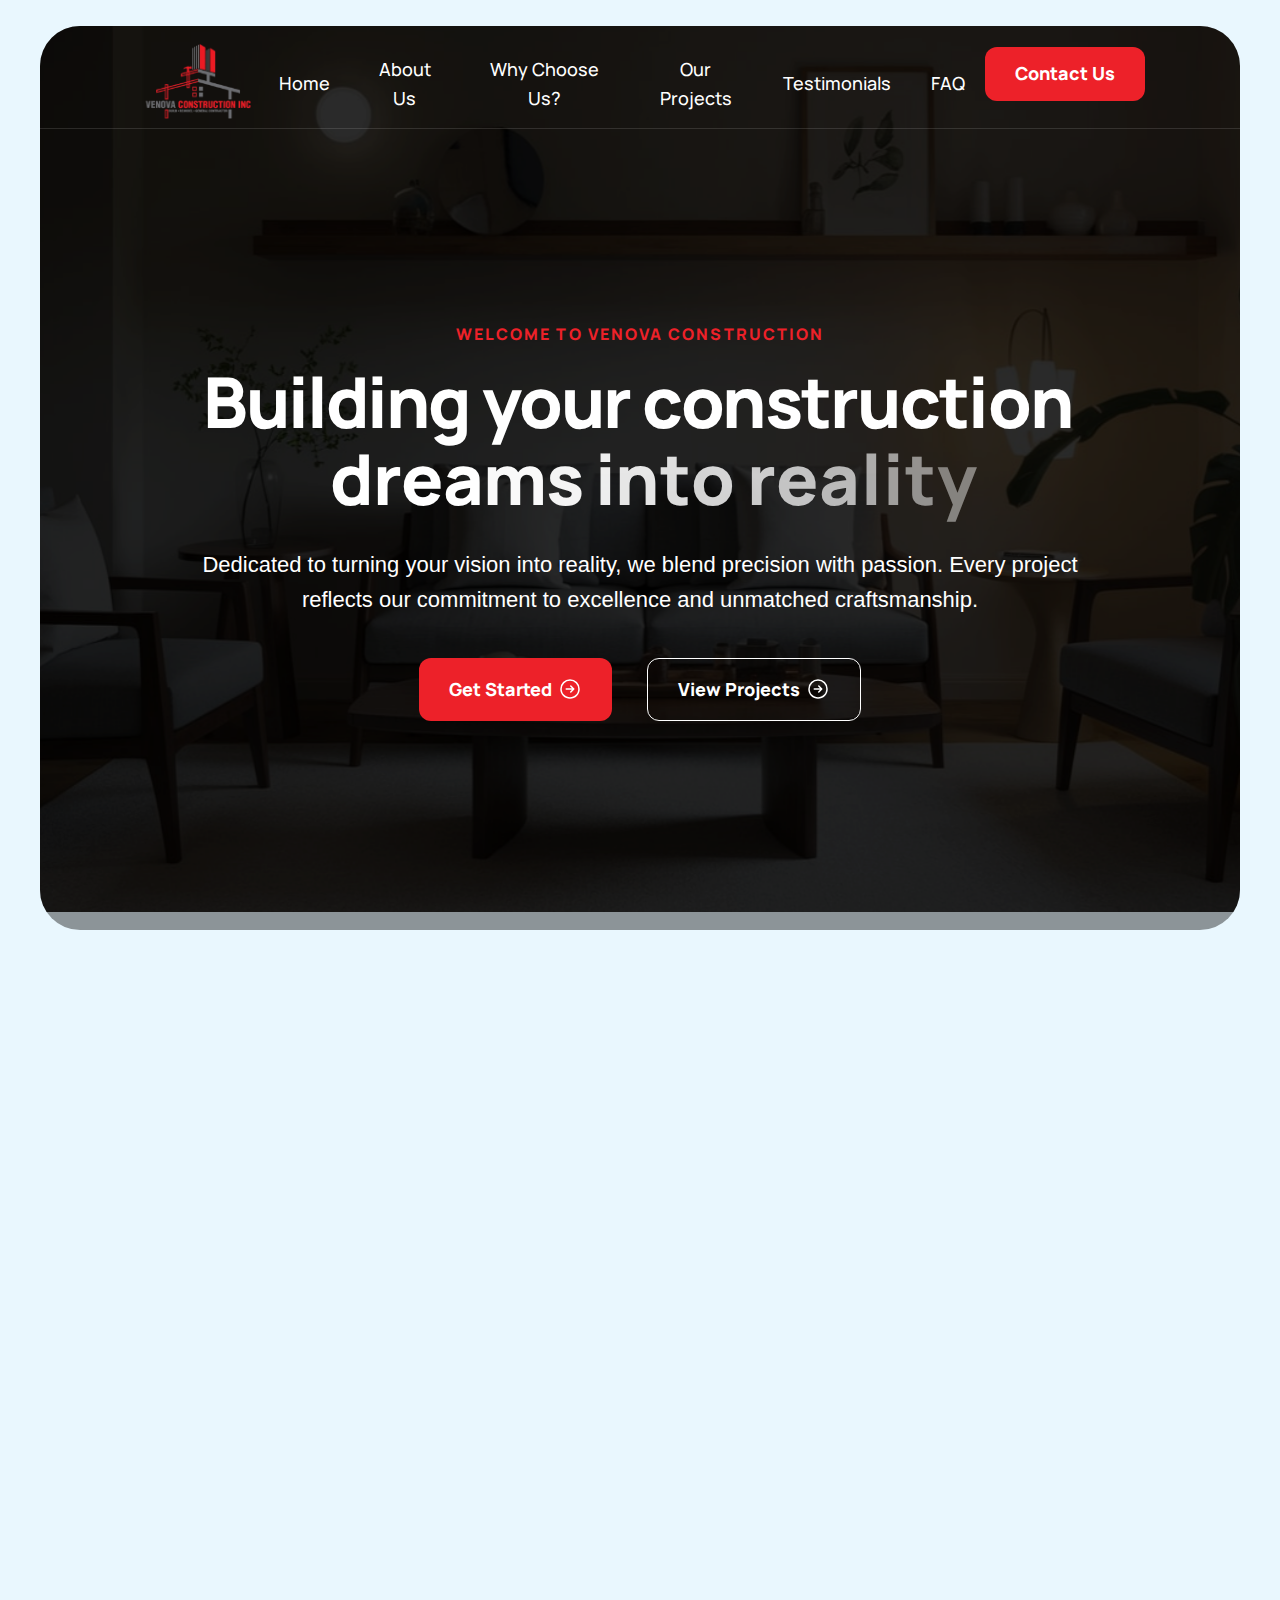
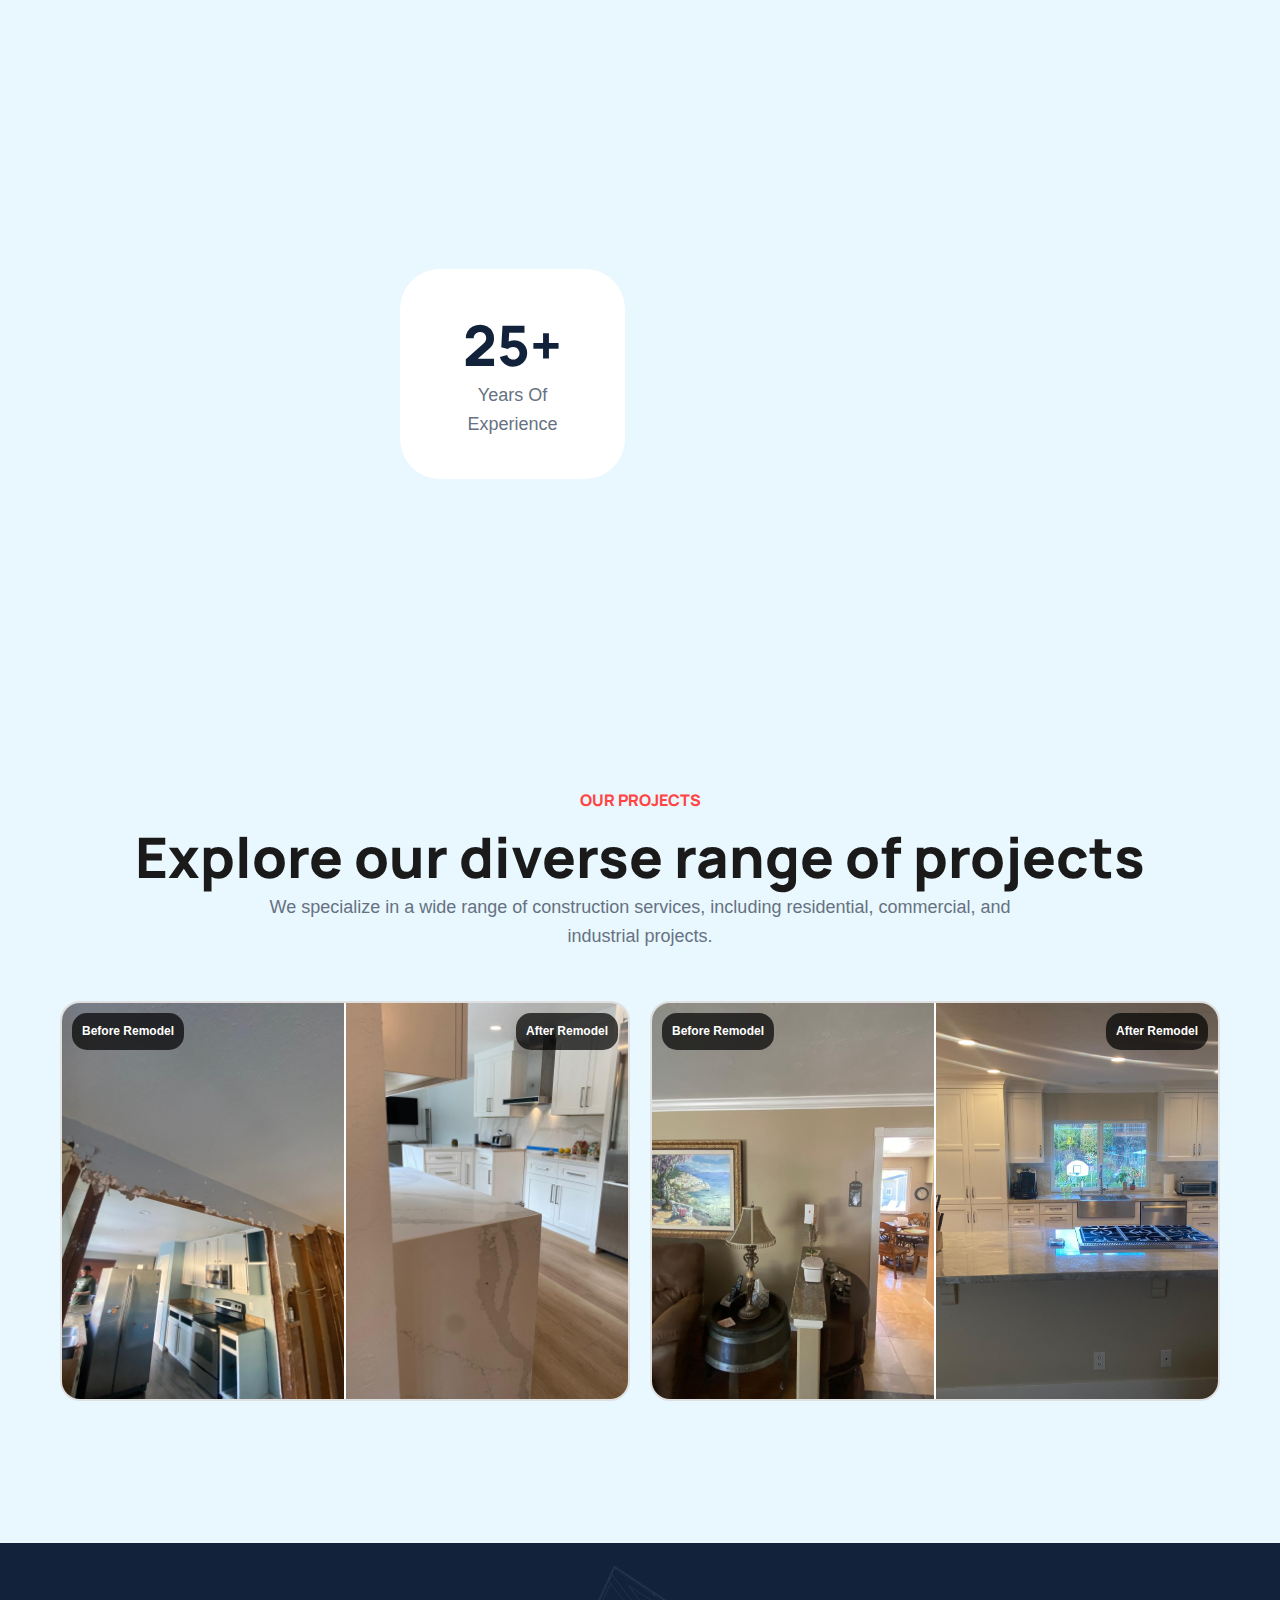
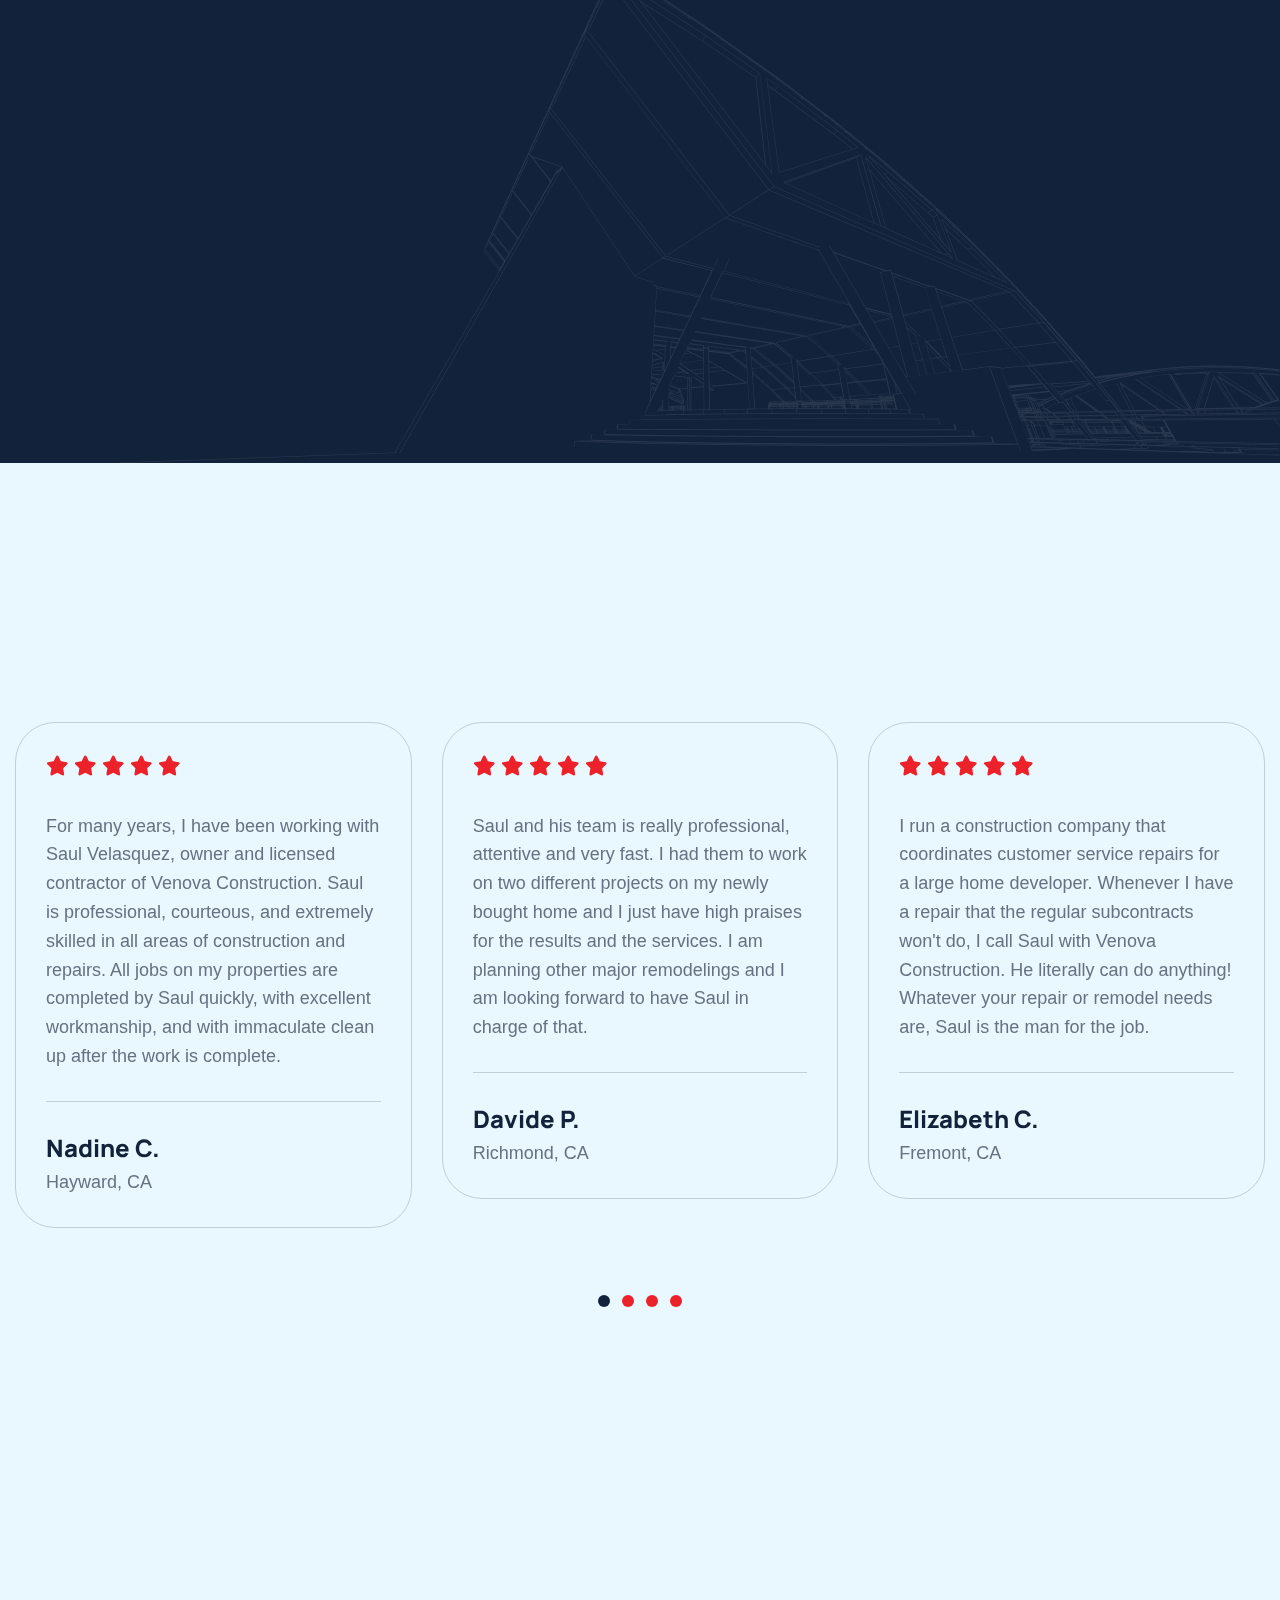
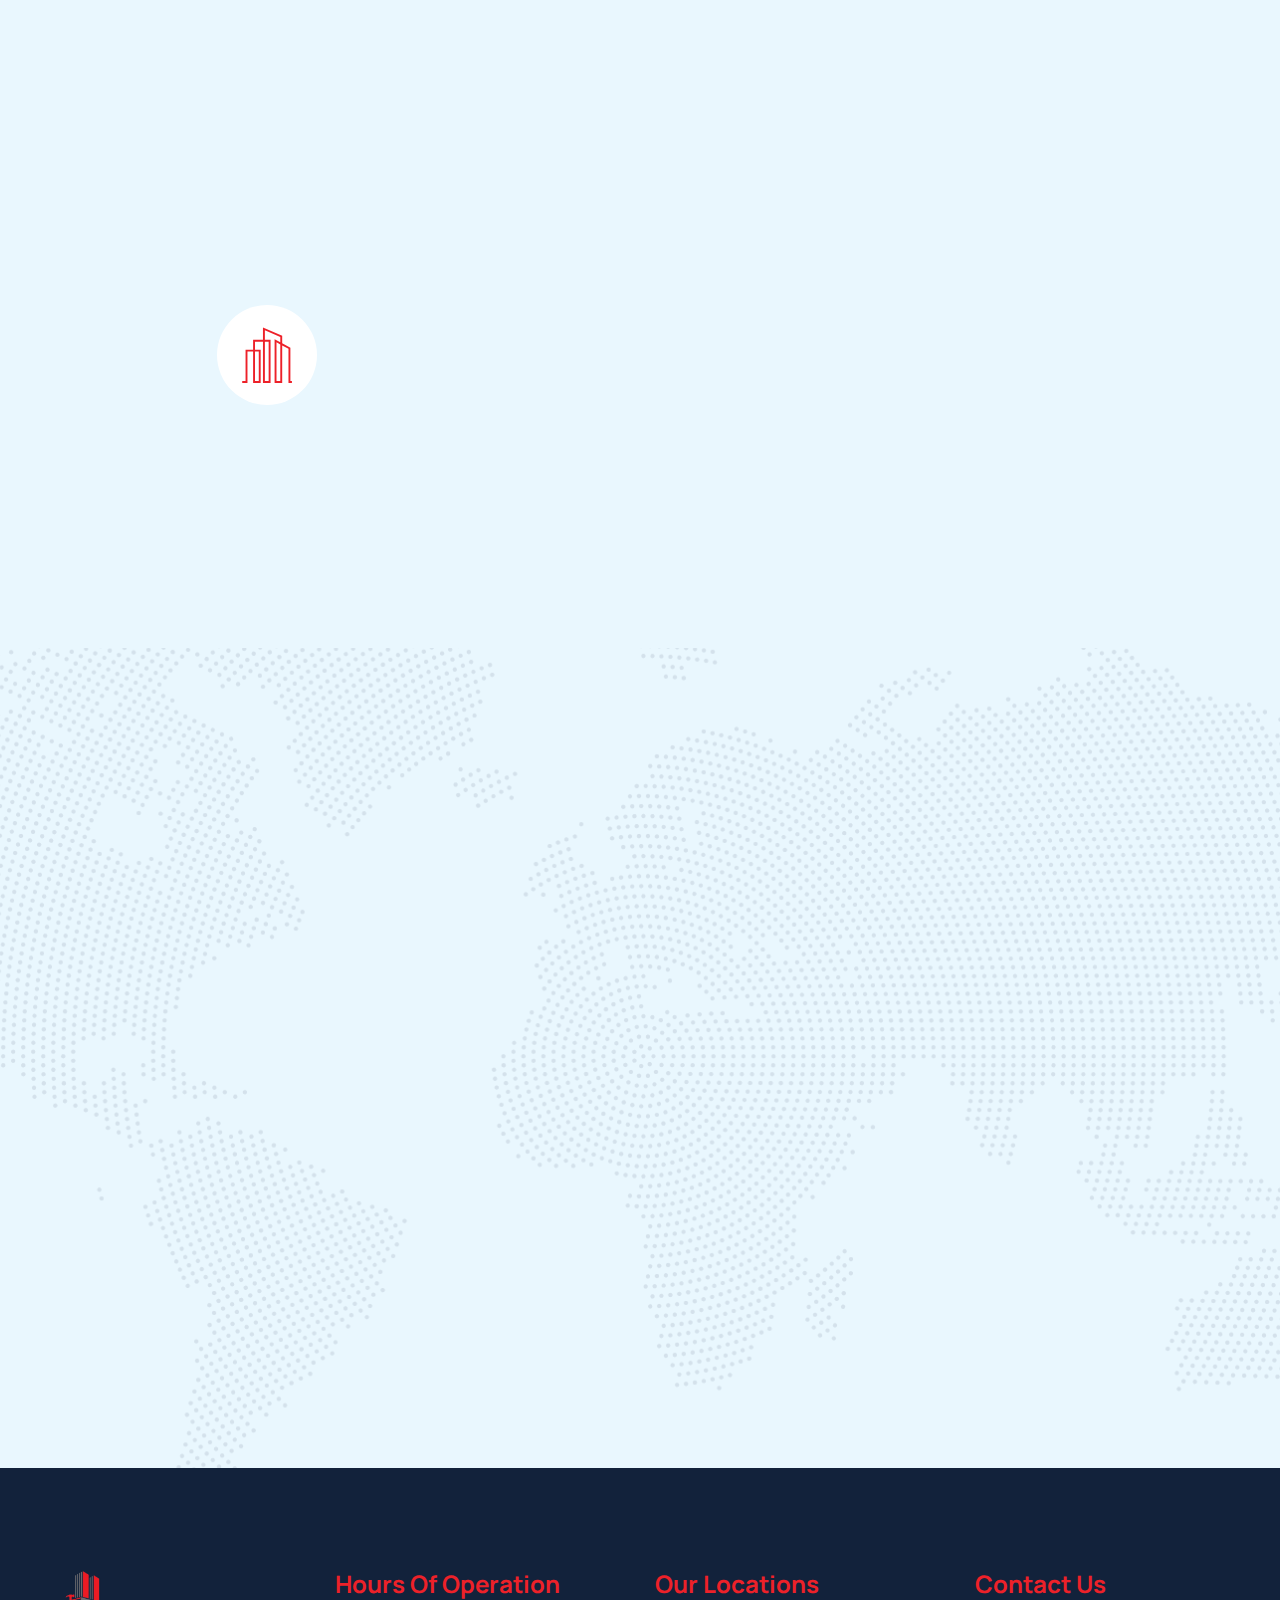
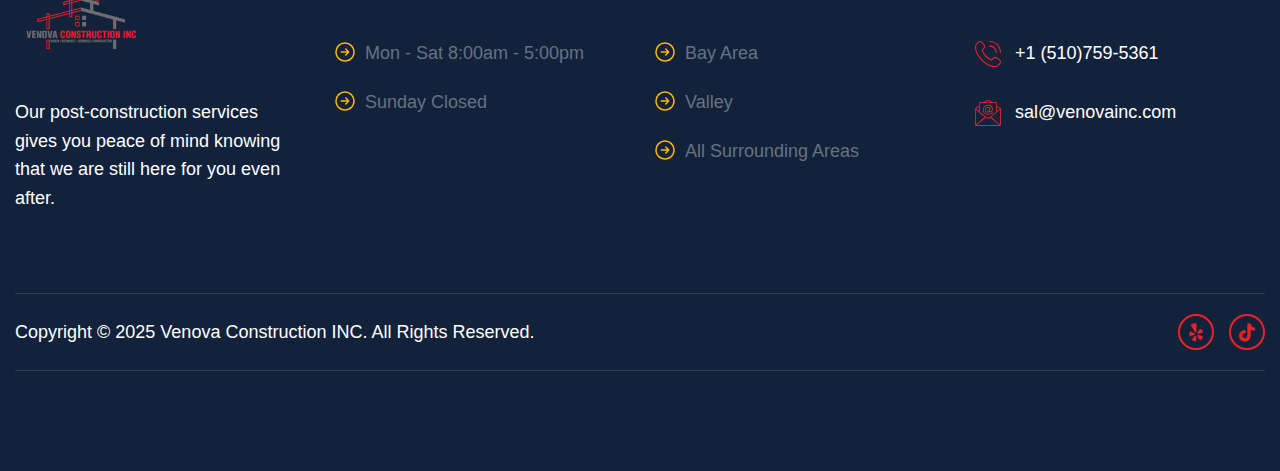
==== index.html @ b18ebef1 "first commit" ====
<!DOCTYPE html>
<html lang="zxx">

<head>
    <!-- Meta -->
    <meta charset="utf-8">
    <meta http-equiv="X-UA-Compatible" content="IE=edge">
    <meta name="viewport" content="width=device-width, initial-scale=1.0">
    <meta name="description"
        content="Dedicated to turning your vision into reality, we blend precision with passion. Every project reflects our commitment to excellence and unmatched craftsmanship.    ">
    <meta name="keywords" content="construction, remodeling">
    <title>Venova Construction</title>
    <link rel="preconnect" href="https://fonts.googleapis.com/">
    <link rel="preconnect" href="https://fonts.gstatic.com/" crossorigin>
    <link
        href="https://fonts.googleapis.com/css2?family=DM+Sans:ital,opsz,wght@0,9..40,100..1000;1,9..40,100..1000&amp;family=Manrope:wght@200..800&amp;display=swap"
        rel="stylesheet">
    <link href="css/bootstrap.min.css" rel="stylesheet" media="screen">
    <link href="css/slicknav.min.css" rel="stylesheet">
    <link rel="stylesheet" href="css/swiper-bundle.min.css">
    <link href="css/all.css" rel="stylesheet" media="screen">
    <link href="css/animate.css" rel="stylesheet">
    <link rel="stylesheet" href="css/magnific-popup.css">
    <link rel="stylesheet" href="css/mousecursor.css">
    <link href="css/custom.css" rel="stylesheet" media="screen">
</head>

<body>



    <header class="main-header">
        <div class="header-sticky">
            <nav class="navbar navbar-expand-lg">
                <div class="container-fluid">
                    <a class="navbar-brand" href="#">
                        <img src="Green Modern Marketing Logo (4) (1).png"
                            alt="Logo">
                    </a>

                    <div class="collapse navbar-collapse main-menu">
                        <div class="nav-menu-wrapper">
                            <ul class="navbar-nav mr-auto" id="menu">
                                <li class="nav-item "><a class="nav-link" href="#">Home</a>
                                </li>
                                <li class="nav-item"><a class="nav-link" href="#about">About Us</a></li>
                                <li class="nav-item"><a class="nav-link" href="#why">Why Choose Us?</a></li>
                                <li class="nav-item"><a class="nav-link" href="#project">Our Projects</a>
                                </li>
                                <li class="nav-item"><a class="nav-link" href="#testimonial">Testimonials</a></li>
                                <li class="nav-item"><a class="nav-link" href="#faq">FAQ</a></li>

                            </ul>
                        </div>
                        <div class="header-btn d-inline-flex">
                            <a href="#contact" class="btn-default">Contact Us</a>
                        </div>
                    </div>
                    <div class="navbar-toggle"></div>
                </div>
            </nav>
            <div class="responsive-menu"></div>
        </div>
    </header>

    <div class="hero bg-section parallaxie">
        <div class="container">
            <div class="row align-items-center">
                <div class="col-lg-12">
                    <div class="hero-content">
                        <div class="section-title">
                            <h3 class="wow fadeInUp">welcome to Venova Construction</h3>
                            <h1 class="text-anime-style-3" data-cursor="-opaque">Building your construction dreams into reality 


                            </h1>
                            <p class="wow fadeInUp" data-wow-delay="0.25s">Dedicated to turning your vision into
                                reality, we blend precision with passion. Every project reflects our commitment to
                                excellence and unmatched craftsmanship.</p>
                        </div>

                        <div class="hero-content-body wow fadeInUp" data-wow-delay="0.5s">
                            <a href="#about" class="btn-default">get started</a>
                            <a href="our-projects.html" class="btn-default btn-highlighted">view Projects</a>
                        </div>
                    </div>
                </div>
            </div>
        </div>
    </div>

    <div id="about" class="about-us">
        <div class="container">
            <div class="row align-items-center">
                <div class="col-lg-5">
                    <div class="about-image">
                        <div class="about-img">
                            <figure class="reveal">
                                <img src="images/about-us-img.png" alt="">
                            </figure>
                        </div>
                    </div>
                </div>

                <div class="col-lg-7">
                    <div class="about-content">
                        <div class="section-title">
                            <h3 class="wow fadeInUp">about us</h3>
                            <h2 class="text-anime-style-3" data-cursor="-opaque">Building foundations meant to endure
                                generations</h2>
                            <p class="wow fadeInUp" data-wow-delay="0.25s">With a focus on durability and timeless
                                design, we build structures that stand strong for generations. Our work is crafted to
                                endure, leaving a lasting legacy.</p>
                        </div>

                        <div class="about-content-body wow fadeInUp" data-wow-delay="0.5s">
                            <ul>
                                <li>Licensed</li>
                                <li>Bonded</li>
                                <li>Workers Comp</li>
                            </ul>
                        </div>

                        <div class="about-content-footer wow fadeInUp" data-wow-delay="0.75s">
                            <div class="about-footer-btn">
                                <a href="tel:5107595361" class="btn-default">get free quote</a>
                            </div>
                            <div class="about-contact-support">
                                <div class="icon-box">
                                    <img src="images/icon-phone.svg" alt="">
                                </div>
                                <div class="about-support-content">
                                    <h3>+1 (510)759-5361</h3>
                                </div>
                            </div>
                        </div>
                    </div>
                </div>
            </div>
        </div>
    </div>

    


    <div id="why" class="our-company-history">
        <div class="container">
            <div class="row align-items-center">
                <div class="col-lg-6">
                    <div class="company-history-image">
                        <div class="company-history-img">
                            <figure class="image-anime reveal">
                                <img src="https://ideogram.ai/assets/image/lossless/response/JTEEHqVyRFGy8LQXck-Bfg"
                                    alt="">
                            </figure>
                        </div>

                        <div class="company-experience">
                            <div class="company-experience-content">
                                <h3><span class="counter">25</span>+</h3>
                                <p>years of experience</p>
                            </div>
                        </div>
                    </div>
                </div>

                <div class="col-lg-6">
                    <div class="company-history-content">
                        <div class="section-title">
                            <h3 class="wow fadeInUp">Why choose us?</h3>
                            <h2 class="text-anime-style-3" data-cursor="-opaque">Building Foundations for a Lifetime
                            </h2>
                        </div>

                        <div class="company-history-body">
                            <p class="wow fadeInUp" data-wow-delay="0.25s">At Venova Construction INC, we bring your
                                vision to life with precision, quality, and care. Our team combines years of experience
                                with innovative construction techniques to deliver projects that exceed expectations.
                            </p>

                            <p class="wow fadeInUp" data-wow-delay="0.5s">From start to finish, trust us to bring
                                expertise, reliability, and a commitment to building lasting value. Trust us to build
                                not just structures, but lasting relationships based on commitment and excellence.</p>
                        </div>
                    </div>
                </div>
            </div>
        </div>
    </div>



    <style>
        body {
            background-color: #E9F7FE;
            margin: 0;
            padding: 0;
        }

        .ba-container {
            max-width: 1200px;
            margin: 0 auto;
            padding: 20px;
            background-color: #E9F7FE;
            margin-bottom: 150px;
        }

        .ba-section-title {
            text-align: center;
            margin-bottom: 50px;
            background-color: #E9F7FE;
        }

        .ba-section-title h3 {
            color: #ff4444;
            text-transform: uppercase;
            font-size: 16px;
            margin-bottom: 10px;
        }

        .ba-section-title h1 {
            color: #1a1a1a;
            font-size: 56px;
            margin: 0;
            font-weight: 900;
        }

        .ba-row {
            display: flex;
            flex-wrap: wrap;
            gap: 30px;
            justify-content: center;
        }

        .ba-wrapper {
            position: relative;
            width: 350px;
            height: 400px;
            overflow: hidden;
            border-radius: 20px;
            border: 2px solid #e0e0e0;
            background-color: #E9F7FE;
        }

        .ba-slider {
            position: absolute;
            width: 100%;
            height: 100%;
            cursor: col-resize;
        }

        .ba-before-image,
        .ba-after-image {
            position: absolute;
            height: 100%;
            width: 100%;
            object-fit: cover;
            border-radius: 18px;
            transition: opacity 0.3s ease; /* Add transition for smooth fade effect */
        }

        .ba-before-image {
            left: 0;
            z-index: 1;
        }

        .ba-handle {
            position: absolute;
            width: 40px;
            height: 40px;
            top: 50%;
            left: 50%;
            transform: translate(-50%, -50%);
            border-radius: 50%;
            z-index: 3;
            cursor: col-resize;
            border: 2px solid #e0e0e0;
            background-color: #E9F7FE;
        }

        .ba-handle::before {
            content: '';
            position: absolute;
            width: 2px;
            height: 100vh;
            background: white;
            left: 50%;
            transform: translateX(-50%);
            top: -50vh;
        }

        .ba-handle::after {
            content: '';
            position: absolute;
            width: 2px;
            height: 100vh;
            background-color: #E9F7FE;
            left: 50%;
            transform: translateX(-50%);
            bottom: -50vh;
        }

        .ba-handle svg {
            position: absolute;
            top: 50%;
            left: 50%;
            transform: translate(-50%, -50%);
            width: 20px;
            height: 20px;
            color: #333;
        }

        .ba-before-label,
        .ba-after-label {
            position: absolute;
            background: rgba(0, 0, 0, 0.7);
            color: white;
            padding: 5px 15px;
            border-radius: 20px;
            font-size: 14px;
            z-index: 2;
            top: 20px;
            font-weight: bold;
            transition: opacity 0.3s ease; /* Add transition for smooth fade effect */
        }

        .ba-before-label {
            left: 20px;
        }

        .ba-after-label {
            right: 20px;
        }

        .header-border {
            height: 1px;
            background-color: #333333;
            opacity: 0.2;
            margin-top: -1px;
        }
    </style>

<div id="project" class="ba-container">
    <div class="ba-section-title">
        <h3>our projects</h3>
        <h1>Explore our diverse range of projects</h1>
        <p>We specialize in a wide range of construction services, including residential, commercial, and <br> industrial projects.</p>
    </div>

    <style>
        body {
            font-family: Arial, sans-serif;
            margin: 0;
            padding: 0;
        }
        .ba-container {
            max-width: 1200px;
            margin: 0 auto;
            padding: 20px;
        }
        .ba-section-title {
            text-align: center;
            margin-bottom: 50px;
        }
        .ba-section-title h2 {
            color: #1a1a1a;
            font-size: 36px;
            margin: 0;
            font-weight: 700;
        }
        .ba-row {
            display: flex;
            flex-wrap: wrap;
            gap: 20px;
            justify-content: center;
        }
        .ba-wrapper {
            display: flex;
            width: calc(50% - 10px);
            max-width: 580px;
            height: 400px;
            border-radius: 20px;
            overflow: hidden;
            border: 2px solid #e0e0e0;
        }
        .ba-before,
        .ba-after {
            position: relative;
            width: 50%;
            height: 100%;
        }
        .ba-before img,
        .ba-after img {
            width: 100%;
            height: 100%;
            object-fit: cover;
        }
        .ba-divider {
            position: absolute;
            top: 0;
            left: 50%;
            width: 2px;
            height: 100%;
            background-color: white;
            transform: translateX(-50%);
            z-index: 2;
        }
        .ba-label {
            position: absolute;
            background: rgba(0, 0, 0, 0.7);
            color: white;
            padding: 4px 10px;
            border-radius: 15px;
            font-size: 12px;
            z-index: 2;
            top: 10px;
        }
        .ba-before-label {
            left: 10px;
        }
        .ba-after-label {
            right: 10px;
        }

        .video-section {
            margin-top: 50px;
        }
        .video-container {
            display: flex;
            flex-wrap: wrap;
            gap: 20px;
            justify-content: center;
        }
        .video-wrapper {
            width: calc(25% - 15px);
            max-width: 280px;
            border-radius: 20px;
            overflow: hidden;
            box-shadow: 0 4px 6px rgba(0, 0, 0, 0.1);
        }
        .video-wrapper video {
            width: 100%;
            aspect-ratio: 9/16;
            object-fit: cover;
        }
        .video-title {
            background-color: #ffffff;
            padding: 15px;
            text-align: center;
            font-weight: bold;
        }

        @media (max-width: 1200px) {
            .ba-wrapper {
                width: 100%;
                max-width: none;
            }
            .video-wrapper {
                width: calc(33.333% - 14px);
            }
        }

        @media (max-width: 900px) {
            .video-wrapper {
                width: calc(50% - 10px);
            }
        }

        @media (max-width: 600px) {
            .ba-container {
                padding-left: 30px;
                padding-right: 30px;
            }
            .ba-wrapper {
                flex-direction: column;
                height: auto;
            }
            .ba-before,
            .ba-after {
                width: 100%;
                height: 300px;
            }
            .ba-divider {
                display: none;
            }
            .video-wrapper {
                width: 100%;
                max-width: none;
            }
        }
    </style>

    
<div class="ba-row">
    <div class="ba-wrapper">
        <div class="ba-before">
            <img src="111.jpg" alt="Before Remodel">
            <span class="ba-label ba-before-label">Before Remodel</span>
        </div>
        <div class="ba-after">
            <img src="112.jpg" alt="After Remodel">
            <span class="ba-label ba-after-label">After Remodel</span>
        </div>
        <div class="ba-divider"></div>
    </div>

    <div class="ba-wrapper">
        <div class="ba-before">
            <img src="113.jpg" alt="Before Remodel">
            <span class="ba-label ba-before-label">Before Remodel</span>
        </div>
        <div class="ba-after">
            <img src="114.jpg" alt="After Remodel">
            <span class="ba-label ba-after-label">After Remodel</span>
        </div>
        <div class="ba-divider"></div>
    </div>
    
</div>
</div>

<div style="margin-bottom: 20px;" class="project-footer-btn wow fadeInUp" data-wow-delay="0.25s">
    <a href="our-projects.html" class="btn-default">view all projects</a>
</div>

    
    
</div>

<script>
    document.querySelectorAll('.ba-slider').forEach(slider => {
        let isResizing = false;
        const beforeImage = slider.querySelector('.ba-before-image');
        
        slider.addEventListener('mousedown', (e) => {
            isResizing = true;
            e.preventDefault();
        });

        document.addEventListener('mousemove', (e) => {
            if (!isResizing) return;

            const sliderRect = slider.getBoundingClientRect();
            const position = (e.pageX - sliderRect.left) / sliderRect.width;
            
            if (position > 0 && position < 1) {
                beforeImage.style.clipPath = `polygon(0 0, ${position * 100}% 0, ${position * 100}% 100%, 0 100%)`;
                slider.querySelector('.ba-handle').style.left = `${position * 100}%`;
            }
        });

        document.addEventListener('mouseup', () => {
            isResizing = false;
        });

        // Touch events
        slider.addEventListener('touchstart', (e) => {
            isResizing = true;
        });

        document.addEventListener('touchmove', (e) => {
            if (!isResizing) return;

            const touch = e.touches[0];
            const sliderRect = slider.getBoundingClientRect();
            const position = (touch.pageX - sliderRect.left) / sliderRect.width;

            if (position > 0 && position < 1) {
                beforeImage.style.clipPath = `polygon(0 0, ${position * 100}% 0, ${position * 100}% 100%, 0 100%)`;
                slider.querySelector('.ba-handle').style.left = `${position * 100}%`;
            }
        });

        document.addEventListener('touchend', () => {
            isResizing = false;
        });
    });
</script>

   
    <div class="cta-box">
        <div class="container">
            <div class="row align-items-center">
                <div class="col-lg-7 col-md-8">
                    <div class="section-title">
                        <h2 class="text-anime-style-3" data-cursor="-opaque">Let's bulid something great together!</h2>
                        <p class="wow fadeInUp">Don't wait any longer to bring your construction dreams to life. Partner
                            with Venova Construction INC today!</p>
                    </div>

                    <div class="section-btn wow fadeInUp" data-wow-delay="0.25s">
                        <a href="tel:5107595361" class="btn-default">get free quote</a>
                    </div>
                </div>

                <div class="col-lg-5 col-md-4">
                    <div class="cta-box-image">
                        <figure>
                        </figure>
                    </div>
                </div>
            </div>
        </div>
    </div>

    <div id="testimonial" class="our-testimonial">
        <div class="container">
            <div class="row section-row">
                <div class="col-lg-12">
                    <div class="section-title">
                        <h3 class="wow fadeInUp">testimonials</h3>
                        <h2 class="text-anime-style-3" data-cursor="-opaque">What people are saying about us</h2>
                    </div>
                </div>
            </div>

            <div class="row">
                <div class="col-lg-12">
                    <div class="testimonial-slider">
                        <div class="swiper">
                            <div class="swiper-wrapper" data-cursor-text="Drag">
                                <div class="swiper-slide">
                                    <div class="testimonial-item">
                                        <div class="testimonial-header">
                                            <div class="testimonial-rating">
                                                <i class="fa-solid fa-star"></i>
                                                <i class="fa-solid fa-star"></i>
                                                <i class="fa-solid fa-star"></i>
                                                <i class="fa-solid fa-star"></i>
                                                <i class="fa-solid fa-star"></i>
                                            </div>
                                            <div class="testimonial-content">
                                                <p>For many years, I have been working with Saul Velasquez, owner and
                                                    licensed contractor of Venova Construction. Saul is professional,
                                                    courteous, and extremely skilled in all areas of construction and
                                                    repairs. All jobs on my properties are completed by Saul quickly,
                                                    with excellent workmanship, and with immaculate clean up after the
                                                    work is complete.</p>
                                            </div>
                                        </div>
                                        <div class="testimonial-body">
                                            <div class="author-content">
                                                <h3>Nadine C.</h3>
                                                <p>Hayward, CA
                                                </p>
                                            </div>
                                        </div>
                                    </div>
                                </div>
                                <div class="swiper-slide">
                                    <div class="testimonial-item">
                                        <div class="testimonial-header">
                                            <div class="testimonial-rating">
                                                <i class="fa-solid fa-star"></i>
                                                <i class="fa-solid fa-star"></i>
                                                <i class="fa-solid fa-star"></i>
                                                <i class="fa-solid fa-star"></i>
                                                <i class="fa-solid fa-star"></i>
                                            </div>
                                            <div class="testimonial-content">
                                                <p>Saul and his team is really professional, attentive and very fast. I
                                                    had them to work on two different projects on my newly bought home
                                                    and I just have high praises for the results and the services. I am
                                                    planning other major remodelings and I am looking forward to have
                                                    Saul in charge of that.</p>
                                            </div>
                                        </div>
                                        <div class="testimonial-body">
                                            <div class="author-content">
                                                <h3>Davide P.</h3>
                                                <p>Richmond, CA</p>
                                            </div>
                                        </div>
                                    </div>
                                </div>
                                <div class="swiper-slide">
                                    <div class="testimonial-item">
                                        <div class="testimonial-header">
                                            <div class="testimonial-rating">
                                                <i class="fa-solid fa-star"></i>
                                                <i class="fa-solid fa-star"></i>
                                                <i class="fa-solid fa-star"></i>
                                                <i class="fa-solid fa-star"></i>
                                                <i class="fa-solid fa-star"></i>
                                            </div>
                                            <div class="testimonial-content">
                                                <p>I run a construction company that coordinates customer service
                                                    repairs for a large home developer. Whenever I have a repair that
                                                    the regular subcontracts won't do, I call Saul with Venova
                                                    Construction. He literally can do anything! Whatever your repair or
                                                    remodel needs are, Saul is the man for the job.

                                                </p>
                                            </div>
                                        </div>
                                        <div class="testimonial-body">
                                            <div class="author-content">
                                                <h3>Elizabeth C.</h3>
                                                <p>Fremont, CA</p>
                                            </div>
                                        </div>
                                    </div>
                                </div>
                                <div class="swiper-slide">
                                    <div class="testimonial-item">
                                        <div class="testimonial-header">
                                            <div class="testimonial-rating">
                                                <i class="fa-solid fa-star"></i>
                                                <i class="fa-solid fa-star"></i>
                                                <i class="fa-solid fa-star"></i>
                                                <i class="fa-solid fa-star"></i>
                                                <i class="fa-solid fa-star"></i>
                                            </div>
                                            <div class="testimonial-content">
                                                <p>Saul and his crew were great! Saul listened to our thoughts and we
                                                    worked together during the inevitable surprises during renovations.
                                                    Saul helped us rebuild after a flood which included painting,
                                                    flooring, new bathroom with walk-in shower, new ceiling lights,
                                                    kitchen appliance work and more. We were very happy with Saul and
                                                    his team. We will miss them!</p>
                                            </div>
                                        </div>
                                        <div class="testimonial-body">
                                            <div class="author-content">
                                                <h3>Jan M.</h3>
                                                <p>San Francisco, CA</p>
                                            </div>
                                        </div>
                                    </div>
                                </div>
                            </div>
                            <div class="swiper-pagination"></div>
                        </div>
                    </div>
                </div>
            </div>
        </div>
    </div>

    <div id="faq" class="our-faqs">
        <div class="container">
            <div class="row section-row">
                <div class="col-lg-12">
                    <div class="section-title">
                        <h3 class="wow fadeInUp">faqs</h3>
                        <h2 class="text-anime-style-3" data-cursor="-opaque">Got questions? we've got answers</h2>
                        <p class="wow fadeInUp" data-wow-delay="0.25s">We specialize in a wide range of construction
                            services, including residential, commercial, and industrial projects.</p>
                    </div>
                </div>
            </div>

            <div class="row align-items-center">
                <div class="col-lg-5">
                    <div class="our-faqs-images">
                        <div class="row align-items-end">
                            <div class="col-md-6 col-6">
                                <div class="faqs-img-1">
                                    <figure class="image-anime reveal">
                                        <img src="https://content.jdmagicbox.com/v2/comp/delhi/v8/011pxx11.xx11.211111120844.y2v8/catalogue/rajora-building-demolition-and-tin-shed-nangloi-delhi-building-contractors-hnys4xlzj4.jpg"
                                            alt="">
                                    </figure>
                                </div>
                            </div>
                            <div class="col-md-6 col-6">
                                <div class="faqs-img-2">
                                    <figure class="image-anime reveal">
                                        <img src="https://www.bhg.com/thmb/-fMaB0U41bSke7O7bhH1cMl3g2s=/1244x0/filters:no_upscale():strip_icc()/black-white-modern-bathroom-plants-9a32b43a-8b9d4a315d88430882bfeef9c5d25d68.jpg"
                                            alt="">
                                    </figure>
                                </div>
                            </div>
                        </div>

                        <div class="row align-items-start">
                            <div class="col-md-6 col-6">
                                <div class="faqs-img-1">
                                    <figure class="image-anime reveal">
                                        <img src="https://curbio.com/wp-content/uploads/2022/12/1532-Alcala-Pl-SD-kitchen-after1.jpg"
                                            alt="">
                                    </figure>
                                </div>
                            </div>
                            <div class="col-md-6 col-6">
                                <div class="faqs-img-2">
                                    <figure class="image-anime reveal">
                                        <img src="https://thearchitectsdiary.com/wp-content/uploads/2020/07/renovation.png"
                                            alt="">
                                    </figure>
                                </div>
                            </div>
                        </div>

                        <div class="our-faqs-bulitup">
                            <img src="images/icon-faq-bulitup.svg" alt="">
                        </div>
                    </div>
                </div>

                <div class="col-lg-7">
                    <div class="faq-accordion" id="accordion">
                        <div class="accordion-item wow fadeInUp" data-wow-delay="0.25s">
                            <h2 class="accordion-header" id="headingOne">
                                <button class="accordion-button" type="button" data-bs-toggle="collapse"
                                    data-bs-target="#collapseOne" aria-expanded="true" aria-controls="collapseOne">
                                    Can you assist with City Building Permits for our construction needs?
                                </button>
                            </h2>
                            <div id="collapseOne" class="accordion-collapse collapse show" aria-labelledby="headingOne"
                                data-bs-parent="#accordion">
                                <div class="accordion-body">
                                    <p>Depending on the project needs, our team is also able to pull permits for various
                                        trades. </p>
                                </div>
                            </div>
                        </div>

                        <div class="accordion-item wow fadeInUp" data-wow-delay="0.75s">
                            <h2 class="accordion-header" id="headingThree">
                                <button class="accordion-button collapsed" type="button" data-bs-toggle="collapse"
                                    data-bs-target="#collapseThree" aria-expanded="false" aria-controls="collapseThree">
                                    Do you have architects and engineers ready to help?
                                </button>
                            </h2>
                            <div id="collapseThree" class="accordion-collapse collapse" aria-labelledby="headingThree"
                                data-bs-parent="#accordion">
                                <div class="accordion-body">
                                    <p>We have build strong work relationships with reputable structural engineers and
                                        architects for your project needs.</p>
                                </div>
                            </div>
                        </div>

                        <div class="accordion-item wow fadeInUp" data-wow-delay="1s">
                            <h2 class="accordion-header" id="headingfour">
                                <button class="accordion-button collapsed" type="button" data-bs-toggle="collapse"
                                    data-bs-target="#collapsefour" aria-expanded="false" aria-controls="collapsefour">
                                    Do you also work with damaged property?
                                </button>
                            </h2>
                            <div id="collapsefour" class="accordion-collapse collapse" aria-labelledby="headingfour"
                                data-bs-parent="#accordion">
                                <div class="accordion-body">
                                    <p>If your house was accidentally damaged after a car accident, our team has the
                                        necessary resources to help restore your property.

                                    </p>
                                </div>
                            </div>
                        </div>
                    </div>
                </div>
            </div>
        </div>
    </div>



    <div id="contact" class="contact-us">
        <div class="container">
            <div class="row align-items-center">
                <div class="col-lg-4 col-md-5">
                    <div class="contact-sidebar wow fadeInUp" data-wow-delay="0.25s">
                        <div class="contact-info">
                            <div class="icon-box">
                                <img src="images/icon-phone.svg" alt="">
                            </div>
                            <div class="contact-info-content">
                                <h3>+1 (510)759-5361</h3>
                            </div>
                        </div>

                        <div class="contact-info">
                            <div class="icon-box">
                                <img src="images/icon-mail.svg" alt="">
                            </div>
                            <div class="contact-info-content">
                                <p>write to us</p>
                                <h3>sal@venovainc.com</h3>
                            </div>
                        </div>

                        <div class="contact-info-image">
                            <figure>
                                <img src="" alt="">
                            </figure>
                        </div>
                    </div>
                </div>

                <div class="col-lg-8 col-md-7">
                    <div class="contact-form wow fadeInUp" data-wow-delay="0.25s">
                        <div class="section-title">
                            <h3 class="wow fadeInUp">contact us</h3>
                            <h2 class="text-anime-style-3" data-cursor="-opaque">Get in touch with us</h2>
                        </div>

                        <form id="contactForm" action="#" method="POST" data-toggle="validator">
                            <div class="row">
                                <div class="form-group col-md-6 mb-4">
                                    <input type="text" name="name" class="form-control" id="name"
                                        placeholder="Enter Your name" required="">
                                    <div class="help-block with-errors"></div>
                                </div>

                                <div class="form-group col-md-6 mb-4">
                                    <input type="email" name="email" class="form-control" id="email"
                                        placeholder="Enter Your email" required="">
                                    <div class="help-block with-errors"></div>
                                </div>

                                <div class="form-group col-md-6 mb-4">
                                    <input type="text" name="phone" class="form-control" id="phone"
                                        placeholder="Phone number" required="">
                                    <div class="help-block with-errors"></div>
                                </div>

                                <div class="form-group col-md-6 mb-4">
                                    <input type="text" name="website" class="form-control" id="website"
                                        placeholder="Subject" required="">
                                    <div class="help-block with-errors"></div>
                                </div>

                                <div class="form-group col-md-12 mb-5">
                                    <textarea name="msg" class="form-control" id="msg" rows="3" placeholder="Message"
                                        required=""></textarea>
                                    <div class="help-block with-errors"></div>
                                </div>

                                <div class="col-md-12">
                                    <button type="submit" class="btn-default">submit</button>
                                    <div id="msgSubmit" class="h3 hidden"></div>
                                </div>
                            </div>
                        </form>
                    </div>
                </div>
            </div>
        </div>
    </div>

    <footer class="main-footer">
        <div class="container">
            <div class="row">
                <div class="col-lg-3 col-md-12">
                    <div class="about-footer">
                        <div class="footer-logo">
                            <figure>
                                <img src="Green Modern Marketing Logo (4) (1).png"
                                    alt="">
                            </figure>
                        </div>

                        <div class="footer-content">
                            <p>Our post-construction services gives you peace of mind knowing that we are still here for
                                you even after.</p>
                        </div>
                    </div>

                </div>

                <div class="col-lg-3 col-md-4 col-12">
                    <div class="footer-links">
                        <h3>Hours of Operation</h3>
                        <ul>
                            <li>Mon - Sat 8:00am - 5:00pm</li>
                            <li>Sunday Closed</li>

                        </ul>
                    </div>
                </div>

                <div class="col-lg-3 col-md-4 col-12">
                    <div class="footer-links">
                        <h3>Our Locations</h3>
                        <ul>
                            <li>Bay Area</li>
                            <li>Valley</li>
                            <li>All Surrounding Areas</li>

                        </ul>
                    </div>
                </div>

                <div class="col-lg-3 col-md-4 col-12">
                    <div class="footer-links footer-contact-box">
                        <h3>contact us</h3>
                        <div class="footer-info-box">
                            <div class="icon-box">
                                <img src="images/icon-phone.svg" alt="">
                            </div>
                            <p>+1 (510)759-5361</p>
                        </div>

                        <div class="footer-info-box">
                            <div class="icon-box">
                                <img src="images/icon-mail.svg" alt="">
                            </div>
                            <p>sal@venovainc.com</p>
                        </div>

                    </div>
                </div>
            </div>

            <div class="footer-copyright">
                <div class="row align-items-center">
                    <div class="col-lg-6 col-md-7">
                        <div class="footer-copyright-text">
                            <p>Copyright © 2025 Venova Construction INC. All Rights Reserved.</p>
                        </div>
                    </div>

                    <div class="col-lg-6 col-md-5">
                        <div class="footer-social-links">
                            <ul>
                                <li><a href="https://www.yelp.com/biz/venova-construction-pinole"><i class="fa-brands fa-yelp"></i></a></li>
                                <li><a href="https://www.tiktok.com/@venova2020"><i class="fa-brands fa-tiktok"></i></a></li>
                            </ul>
                        </div>
                    </div>
                </div>
            </div>
        </div>
    </footer>

    <script src="js/jquery-3.7.1.min.js"></script>
    <script src="js/bootstrap.min.js"></script>
    <script src="js/validator.min.js"></script>
    <script src="js/jquery.slicknav.js"></script>
    <script src="js/swiper-bundle.min.js"></script>
    <script src="js/jquery.waypoints.min.js"></script>
    <script src="js/jquery.counterup.min.js"></script>
    <script src="js/jquery.magnific-popup.min.js"></script>
    <script src="js/SmoothScroll.js"></script>
    <script src="js/parallaxie.js"></script>
    <script src="js/gsap.min.js"></script>
    <script src="js/magiccursor.js"></script>
    <script src="js/SplitText.js"></script>
    <script src="js/ScrollTrigger.min.js"></script>
    <script src="js/wow.js"></script>
    <script src="js/function.js"></script>
    <script src="../../assets/js/theme-panel.js"></script>
</body>

</html>
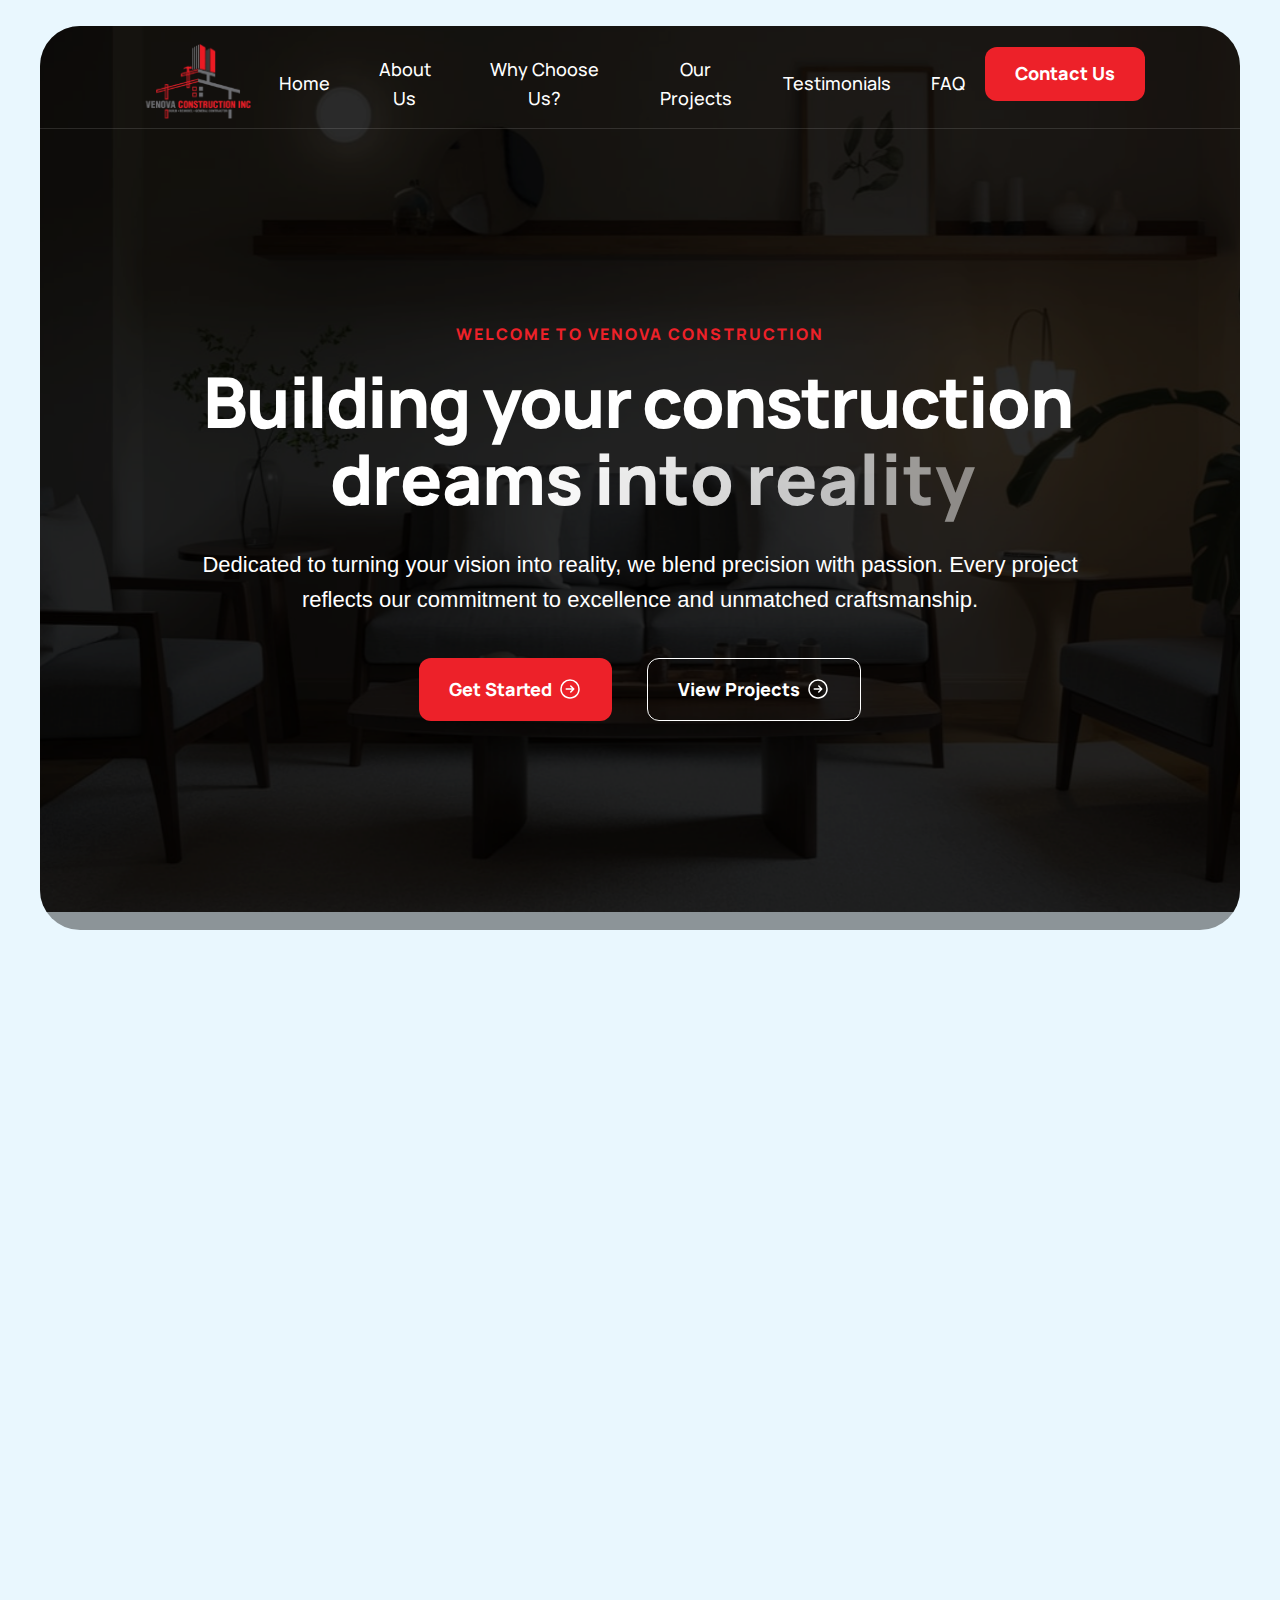
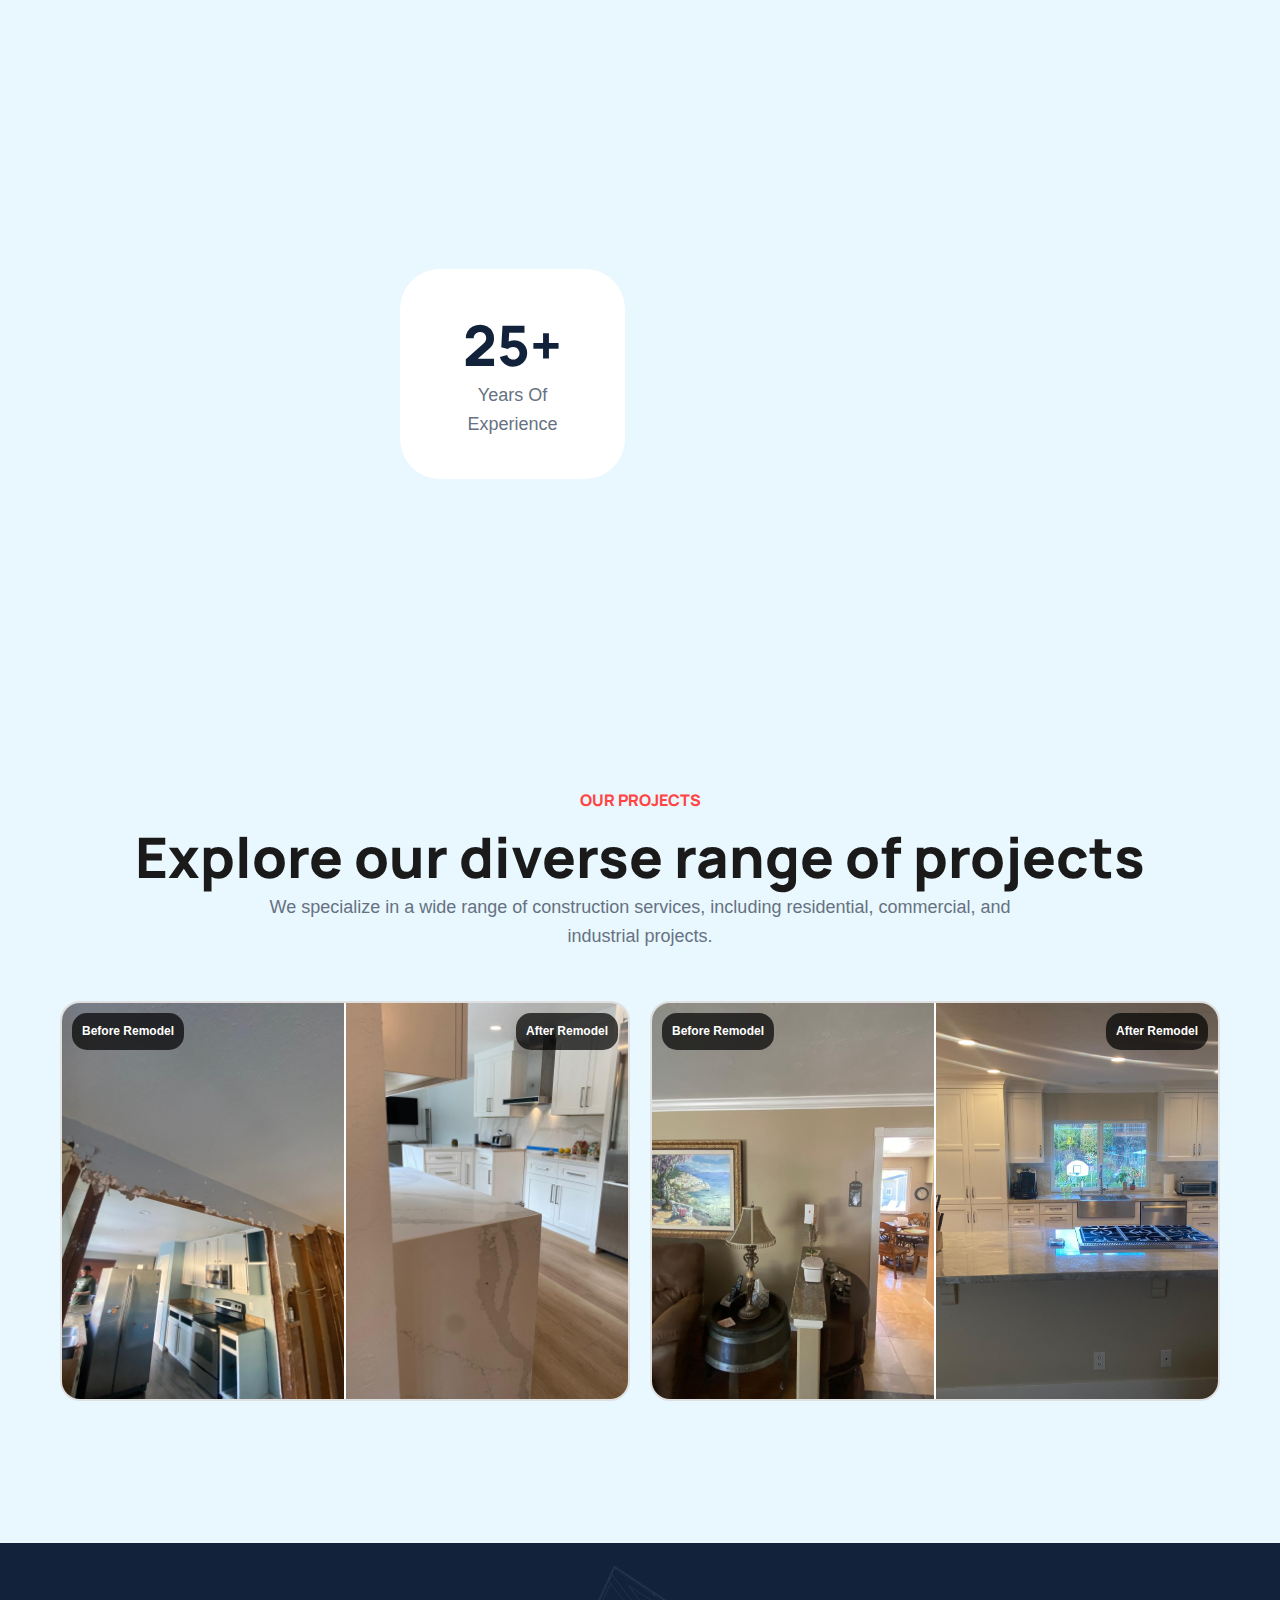
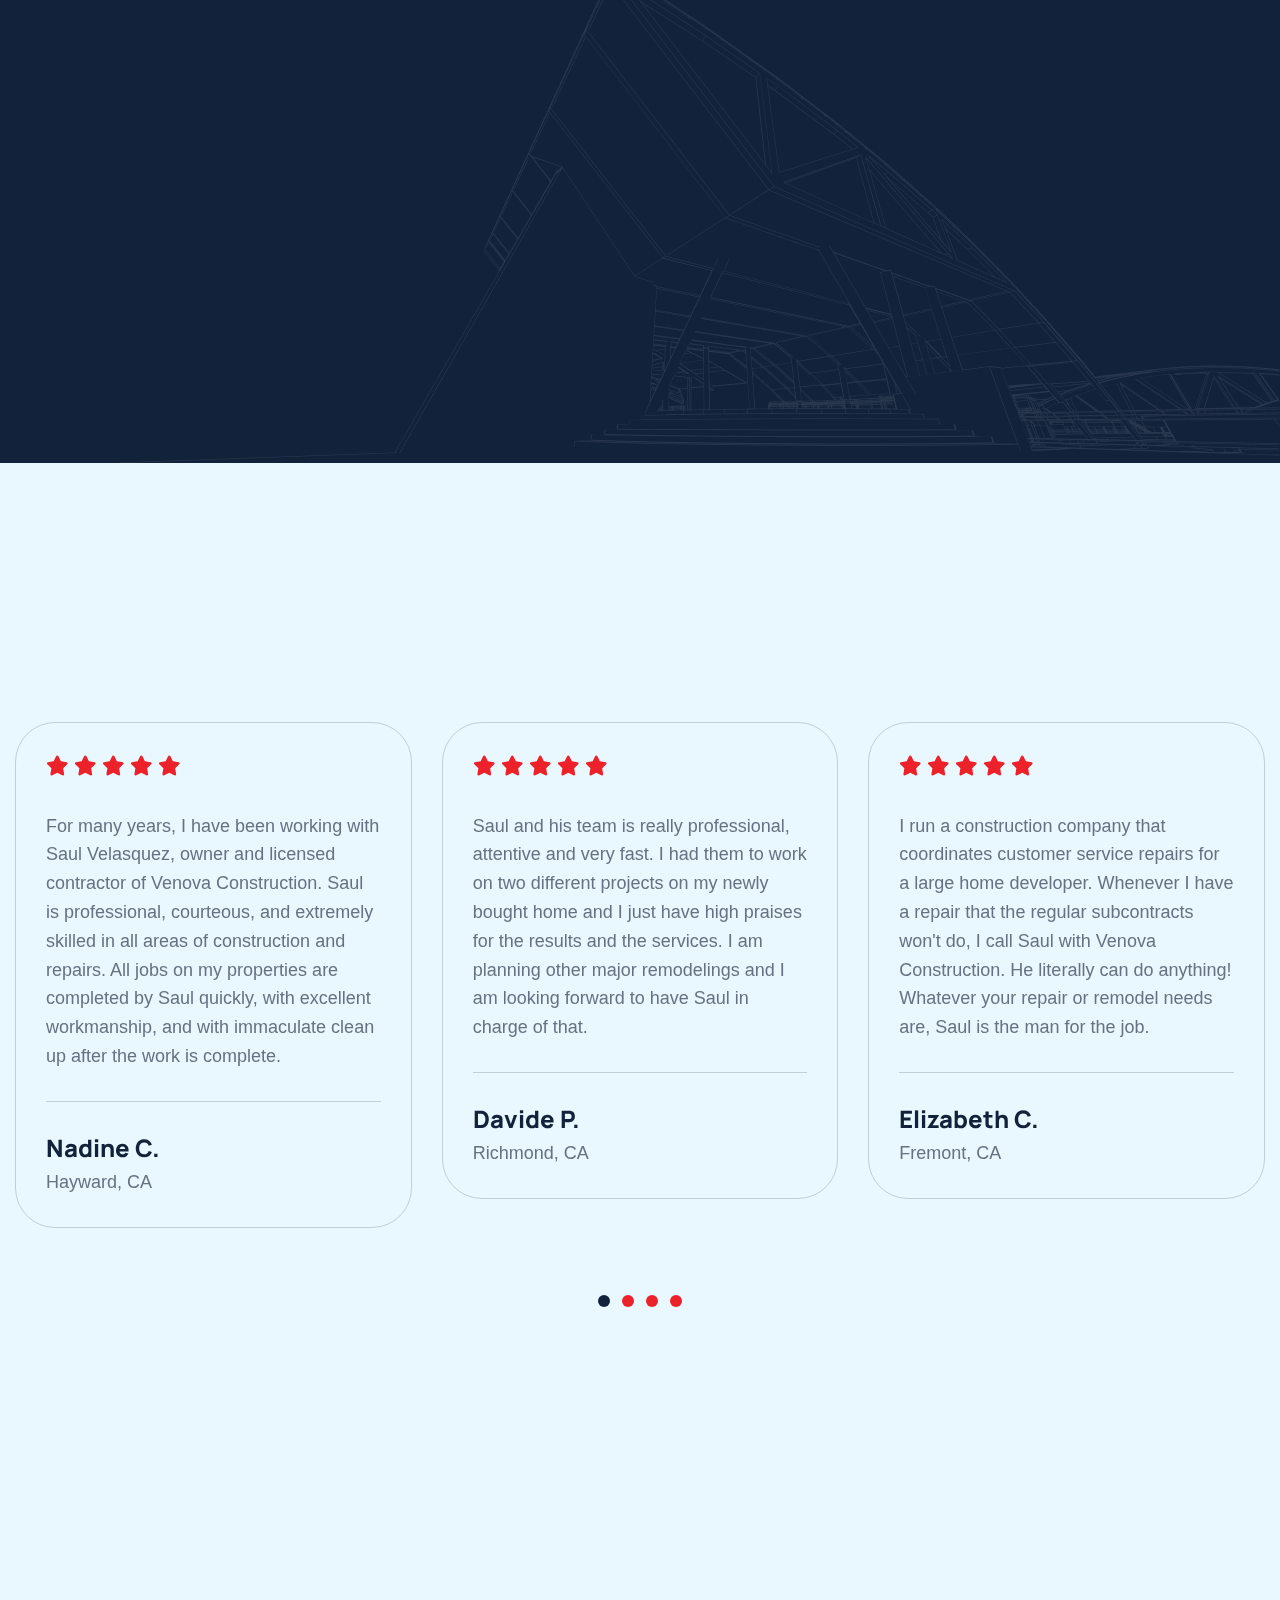
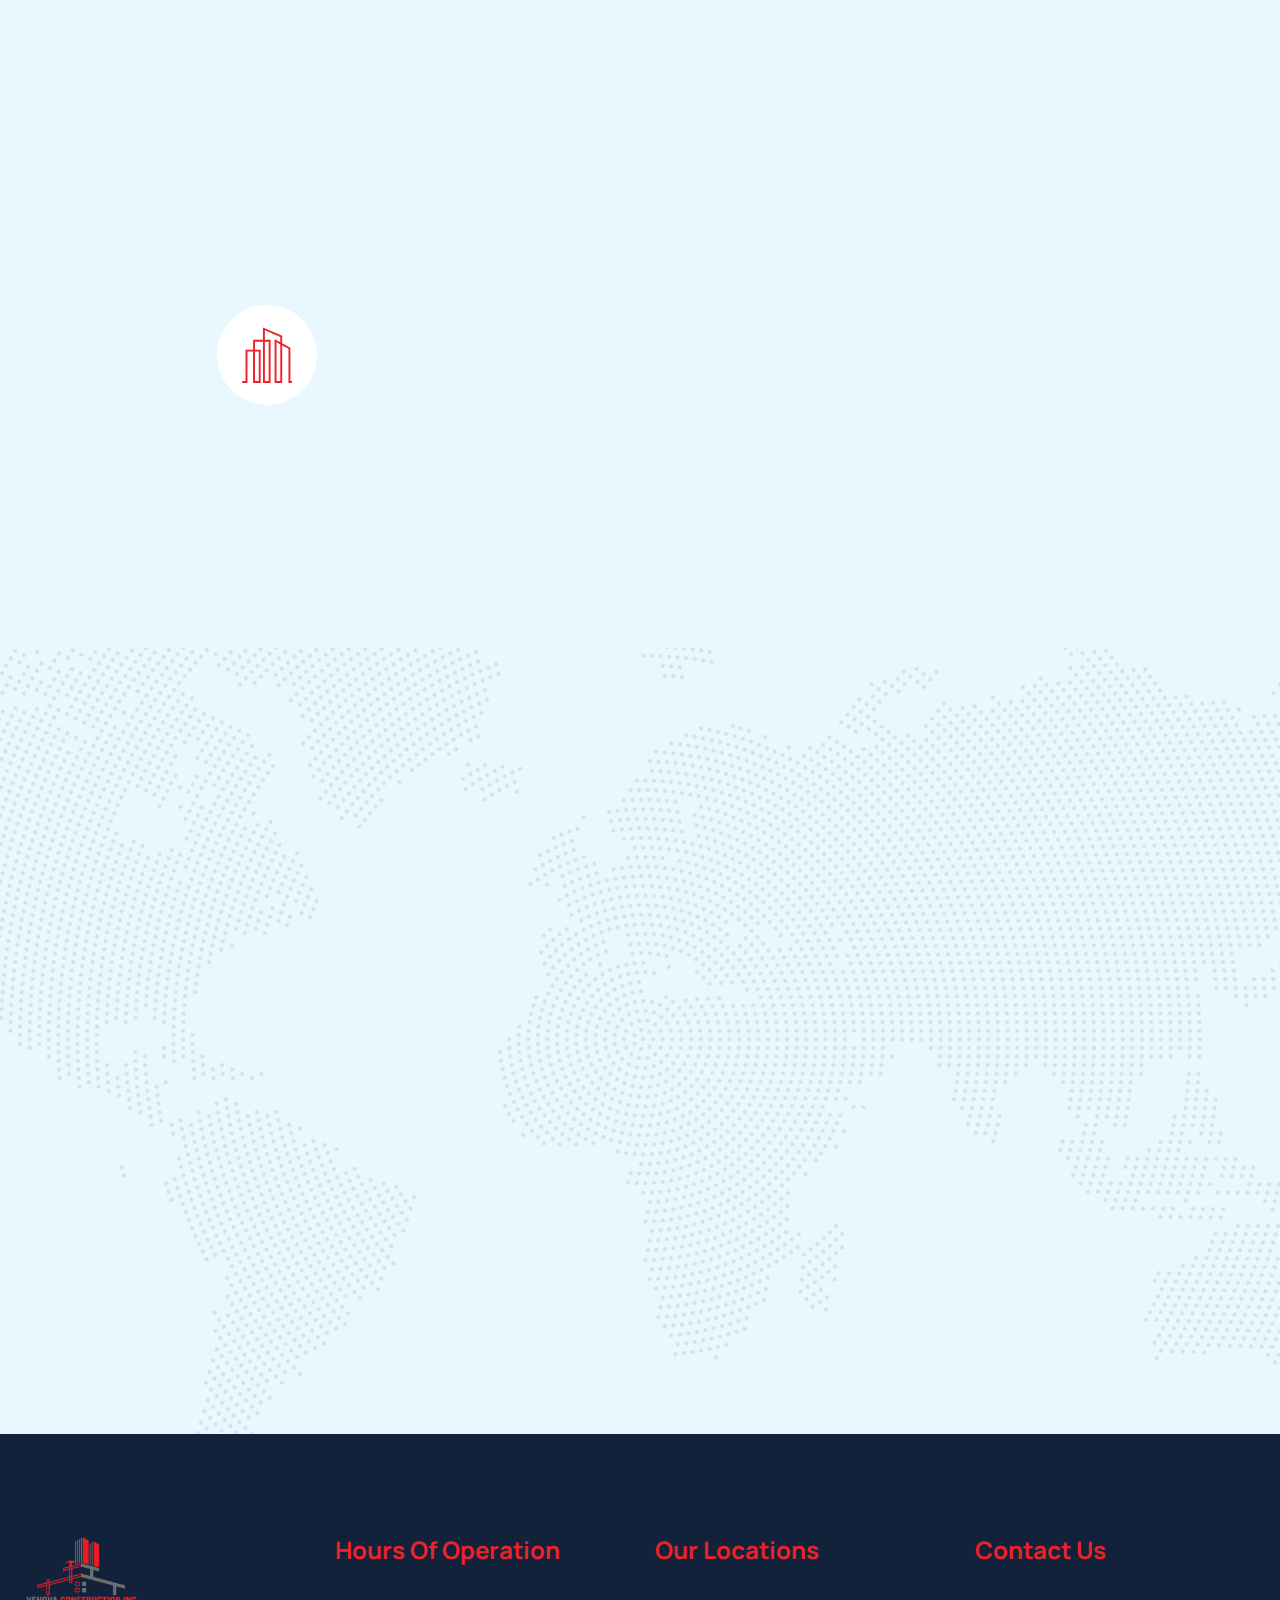
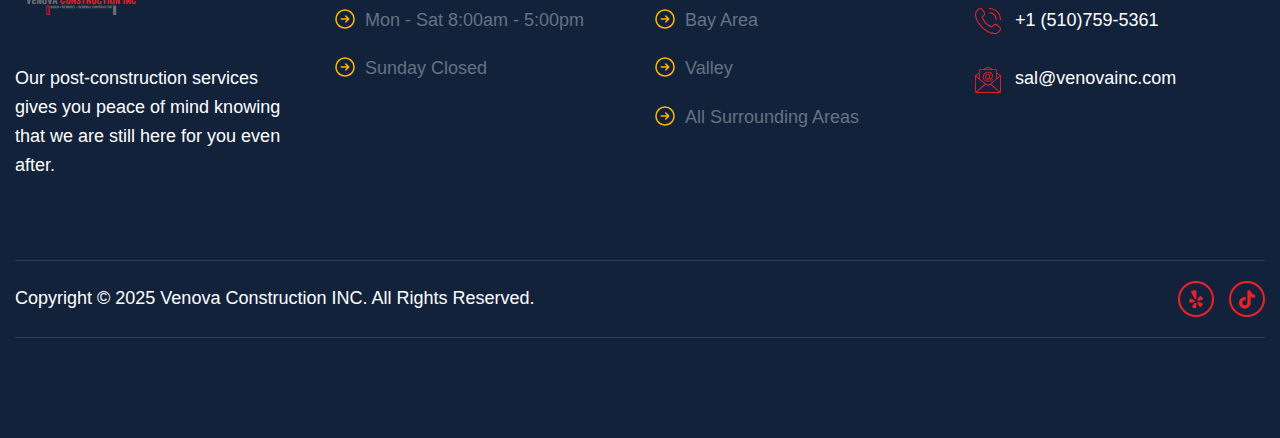
==== commit 84a160b1: "ASGAS" ====
--- a/index.html
+++ b/index.html
@@ -895,44 +895,70 @@
                             <h2 class="text-anime-style-3" data-cursor="-opaque">Get in touch with us</h2>
                         </div>
 
-                        <form id="contactForm" action="#" method="POST" data-toggle="validator">
+                        <form id="contactForm" action="https://api.web3forms.com/submit" method="POST">
+                            <input type="hidden" name="access_key" value="28da1f8d-31cf-4ce7-999e-192d59730ea3">
+                            
                             <div class="row">
                                 <div class="form-group col-md-6 mb-4">
-                                    <input type="text" name="name" class="form-control" id="name"
-                                        placeholder="Enter Your name" required="">
-                                    <div class="help-block with-errors"></div>
-                                </div>
-
+                                    <input type="text" name="name" class="form-control" placeholder="Enter Your Name" required>
+                                </div>
+                        
                                 <div class="form-group col-md-6 mb-4">
-                                    <input type="email" name="email" class="form-control" id="email"
-                                        placeholder="Enter Your email" required="">
-                                    <div class="help-block with-errors"></div>
-                                </div>
-
+                                    <input type="email" name="email" class="form-control" placeholder="Enter Your Email" required>
+                                </div>
+                        
                                 <div class="form-group col-md-6 mb-4">
-                                    <input type="text" name="phone" class="form-control" id="phone"
-                                        placeholder="Phone number" required="">
-                                    <div class="help-block with-errors"></div>
-                                </div>
-
+                                    <input type="text" name="phone" class="form-control" placeholder="Phone Number" required>
+                                </div>
+                        
                                 <div class="form-group col-md-6 mb-4">
-                                    <input type="text" name="website" class="form-control" id="website"
-                                        placeholder="Subject" required="">
-                                    <div class="help-block with-errors"></div>
-                                </div>
-
+                                    <input type="text" name="website" class="form-control" placeholder="Subject" required>
+                                </div>
+                        
                                 <div class="form-group col-md-12 mb-5">
-                                    <textarea name="msg" class="form-control" id="msg" rows="3" placeholder="Message"
-                                        required=""></textarea>
-                                    <div class="help-block with-errors"></div>
-                                </div>
-
+                                    <textarea name="message" class="form-control" rows="3" placeholder="Message" required></textarea>
+                                </div>
+                        
                                 <div class="col-md-12">
-                                    <button type="submit" class="btn-default">submit</button>
-                                    <div id="msgSubmit" class="h3 hidden"></div>
+                                    <button type="submit" class="btn btn-primary" id="submitBtn">Submit</button>
+                                    <div id="loading" class="d-none">Sending...</div>
+                                    <div id="msgSubmit" class="h3 d-none"></div>
                                 </div>
                             </div>
                         </form>
+                        
+                        <script>
+                            document.getElementById("contactForm").addEventListener("submit", function(event) {
+                                event.preventDefault();
+                                
+                                const formData = new FormData(this);
+                                const submitBtn = document.getElementById("submitBtn");
+                                const loading = document.getElementById("loading");
+                                const msgSubmit = document.getElementById("msgSubmit");
+                        
+                                submitBtn.disabled = true;
+                                loading.classList.remove("d-none");
+                        
+                                fetch("https://api.web3forms.com/submit", {
+                                    method: "POST",
+                                    body: formData
+                                })
+                                .then(response => response.json())
+                                .then(data => {
+                                    loading.classList.add("d-none");
+                                    submitBtn.disabled = false;
+                                    
+                                    msgSubmit.textContent = "Message sent successfully!";
+                                    msgSubmit.classList.remove("d-none");
+                                    this.reset();
+                                })
+                                .catch(() => {
+                                    loading.classList.add("d-none");
+                                    submitBtn.disabled = false;
+                                    alert("Something went wrong! Please try again.");
+                                });
+                            });
+                        </script>
                     </div>
                 </div>
             </div>
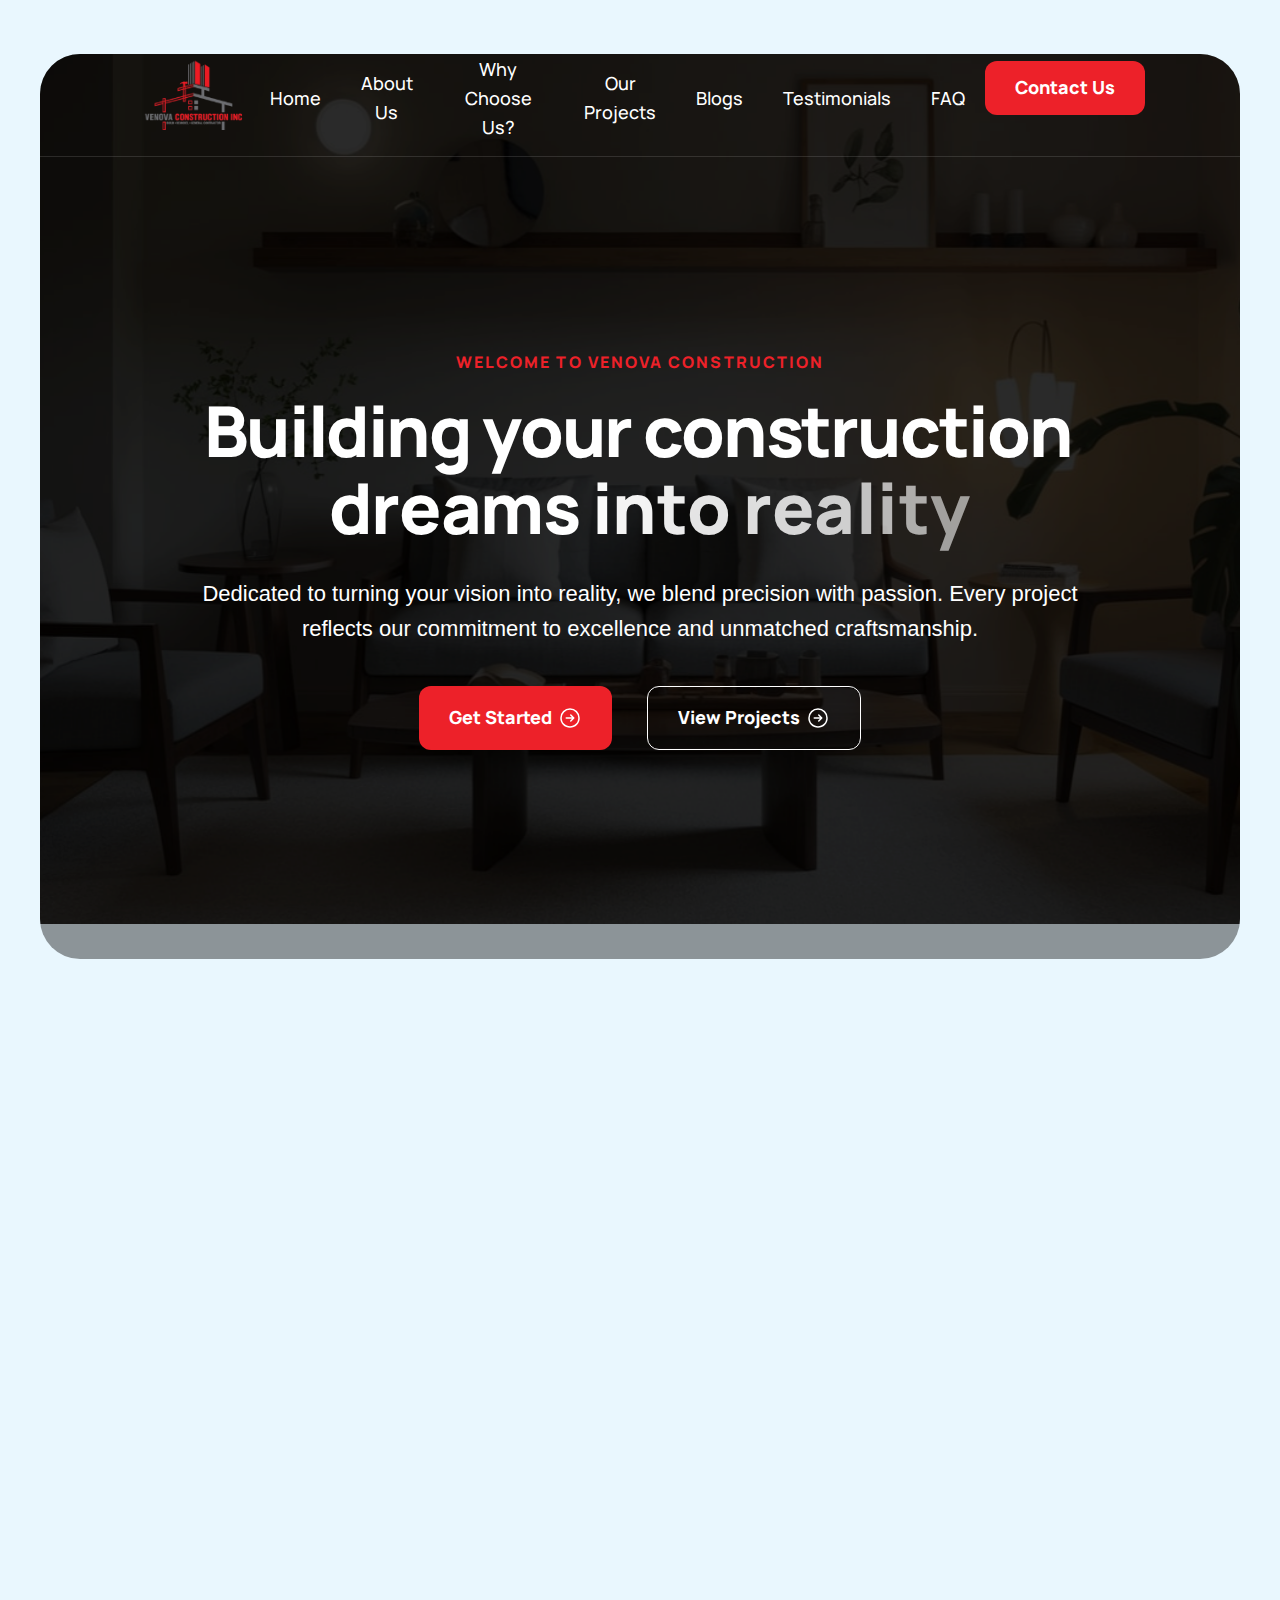
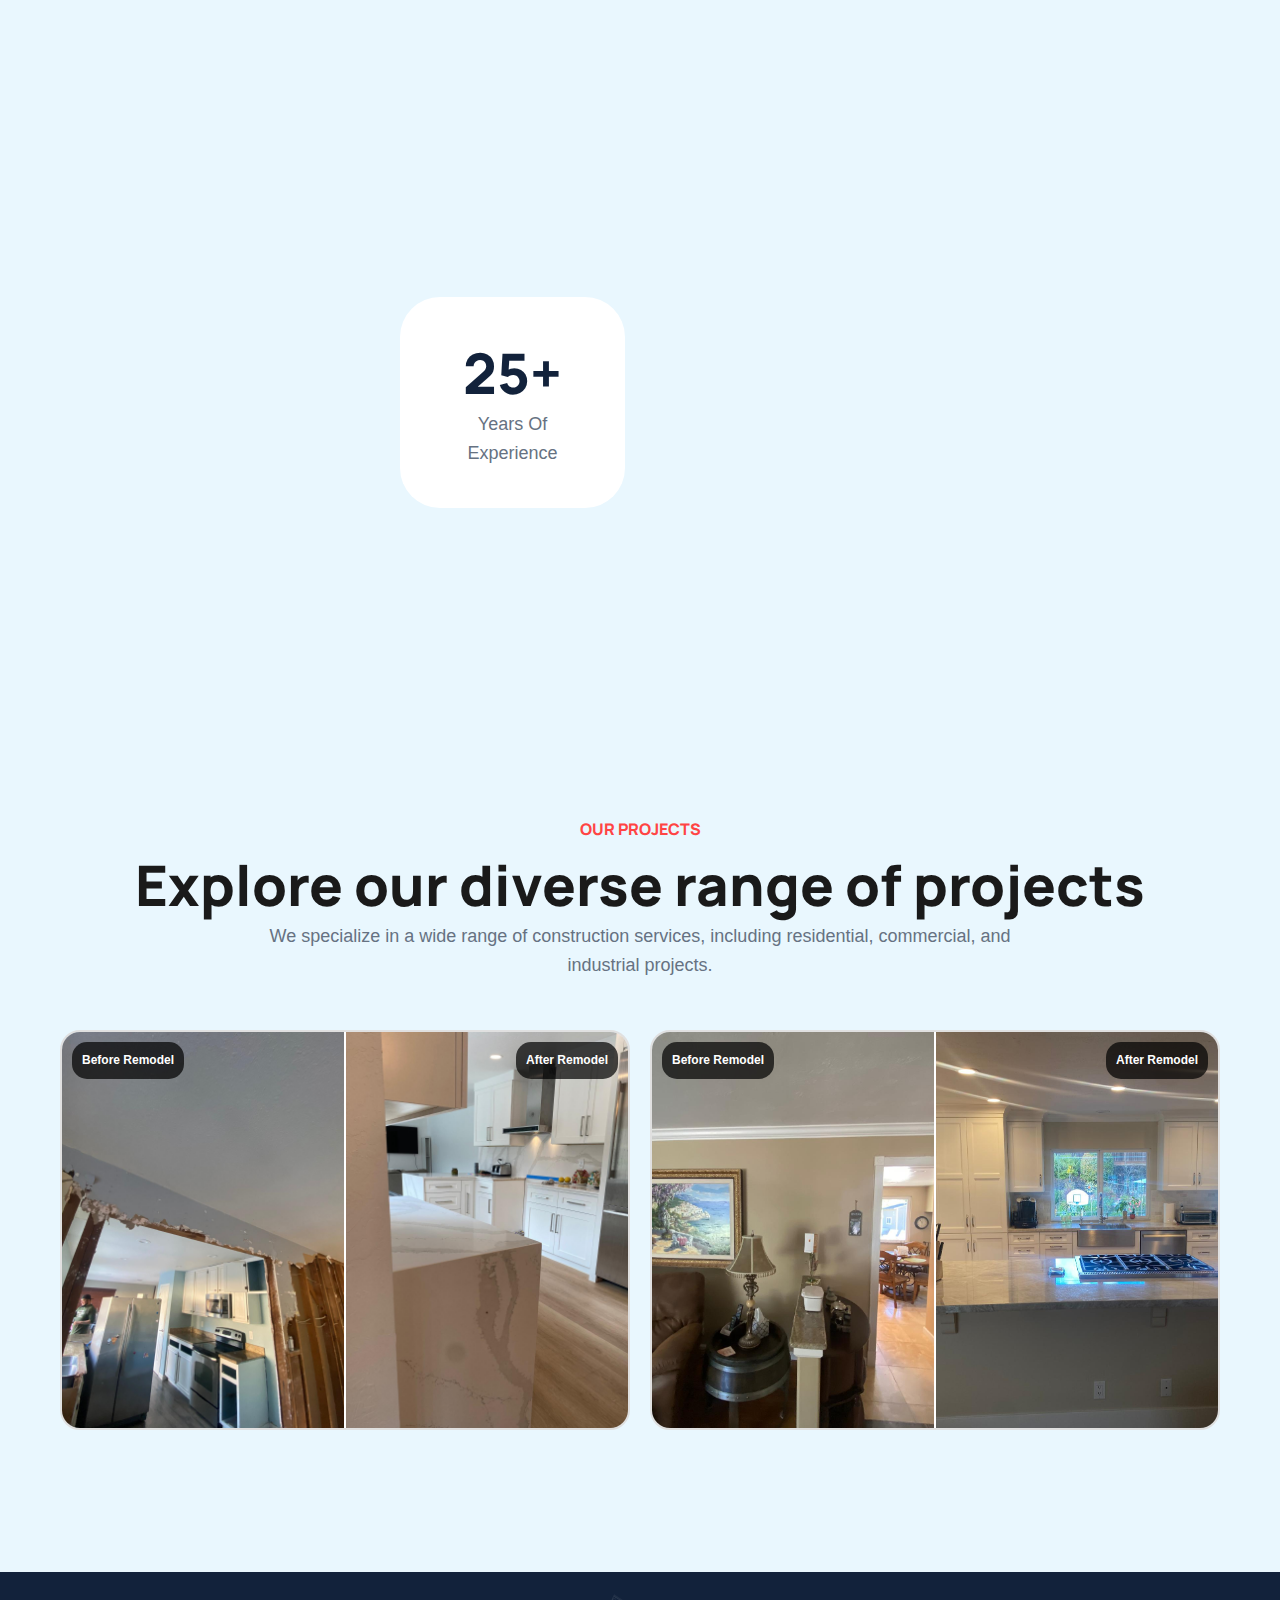
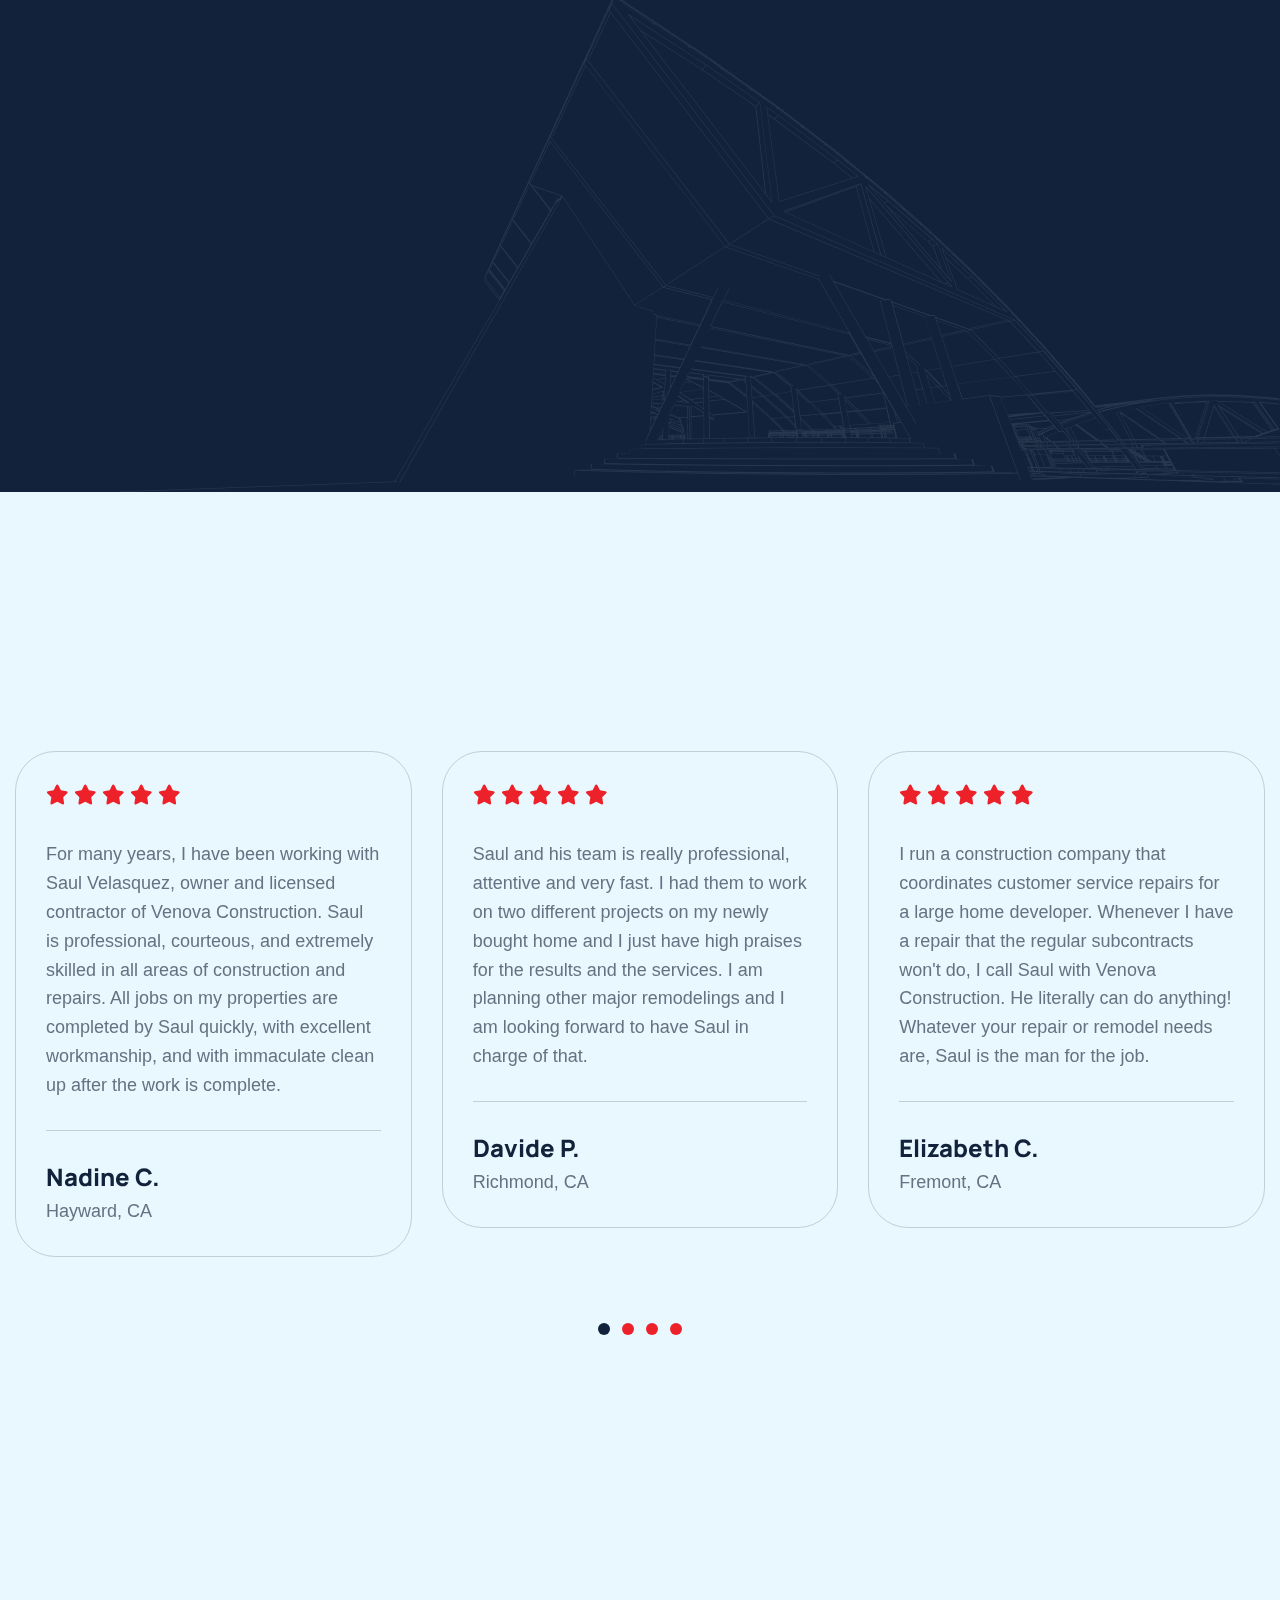
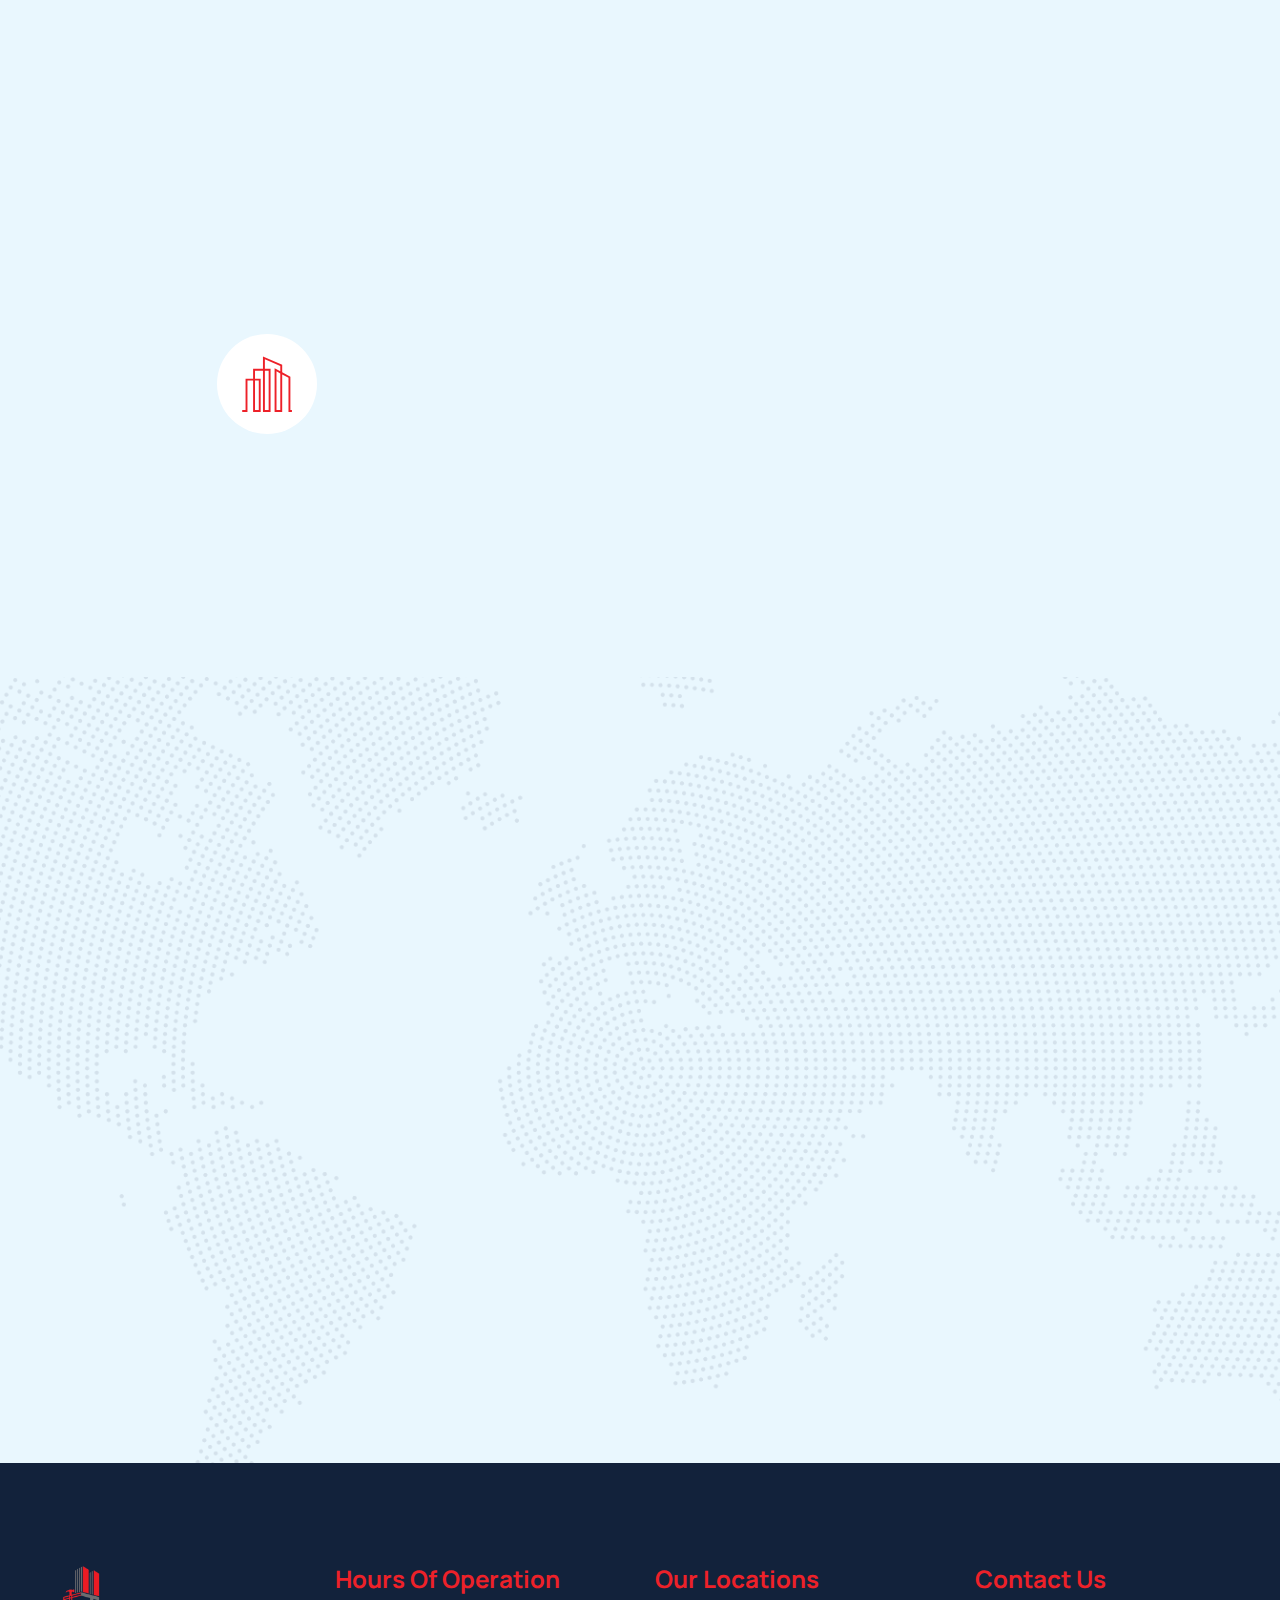
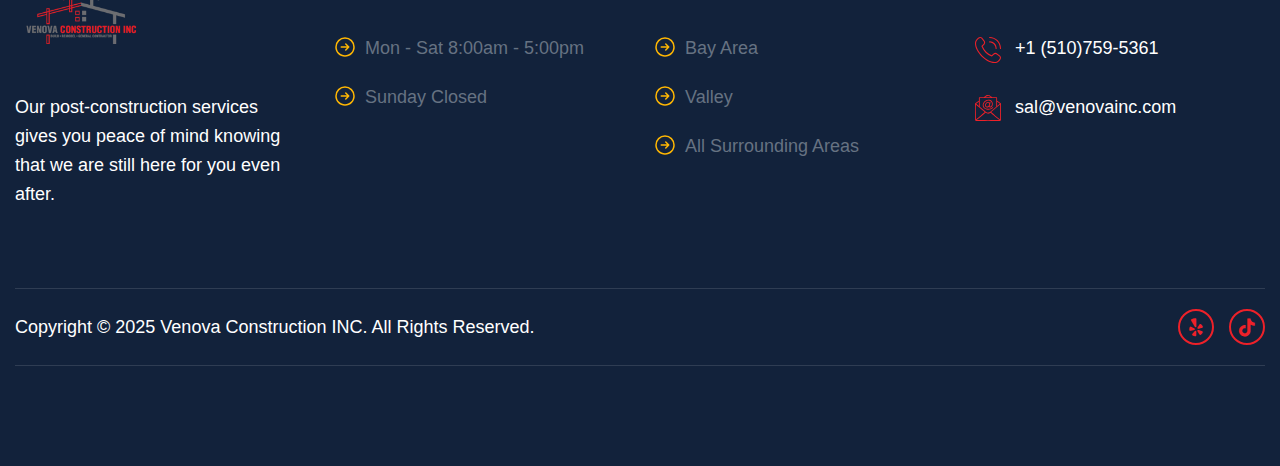
==== commit e978fc35: "ASG" ====
--- a/index.html
+++ b/index.html
@@ -47,6 +47,7 @@
                                 <li class="nav-item"><a class="nav-link" href="#why">Why Choose Us?</a></li>
                                 <li class="nav-item"><a class="nav-link" href="#project">Our Projects</a>
                                 </li>
+                                <li class="nav-item"><a class="nav-link" href="blogs.html">Blogs</a></li>
                                 <li class="nav-item"><a class="nav-link" href="#testimonial">Testimonials</a></li>
                                 <li class="nav-item"><a class="nav-link" href="#faq">FAQ</a></li>
 
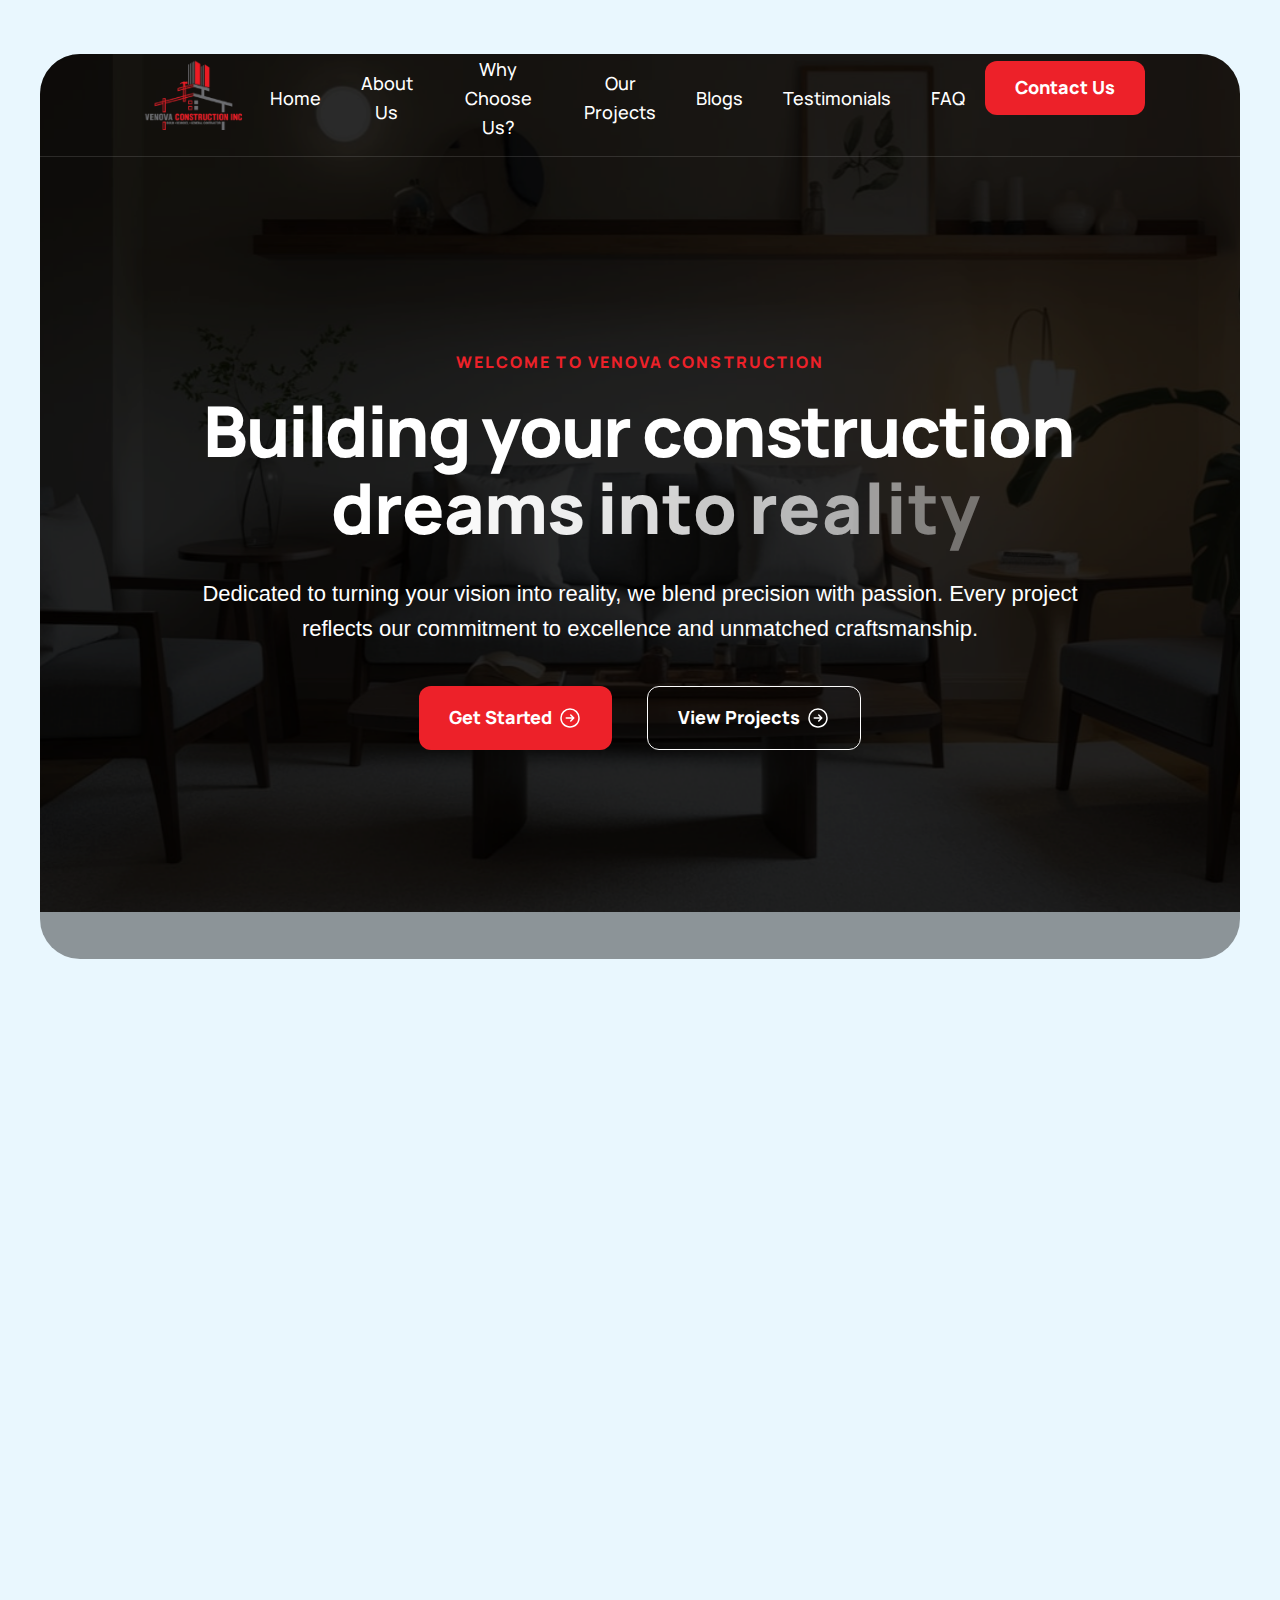
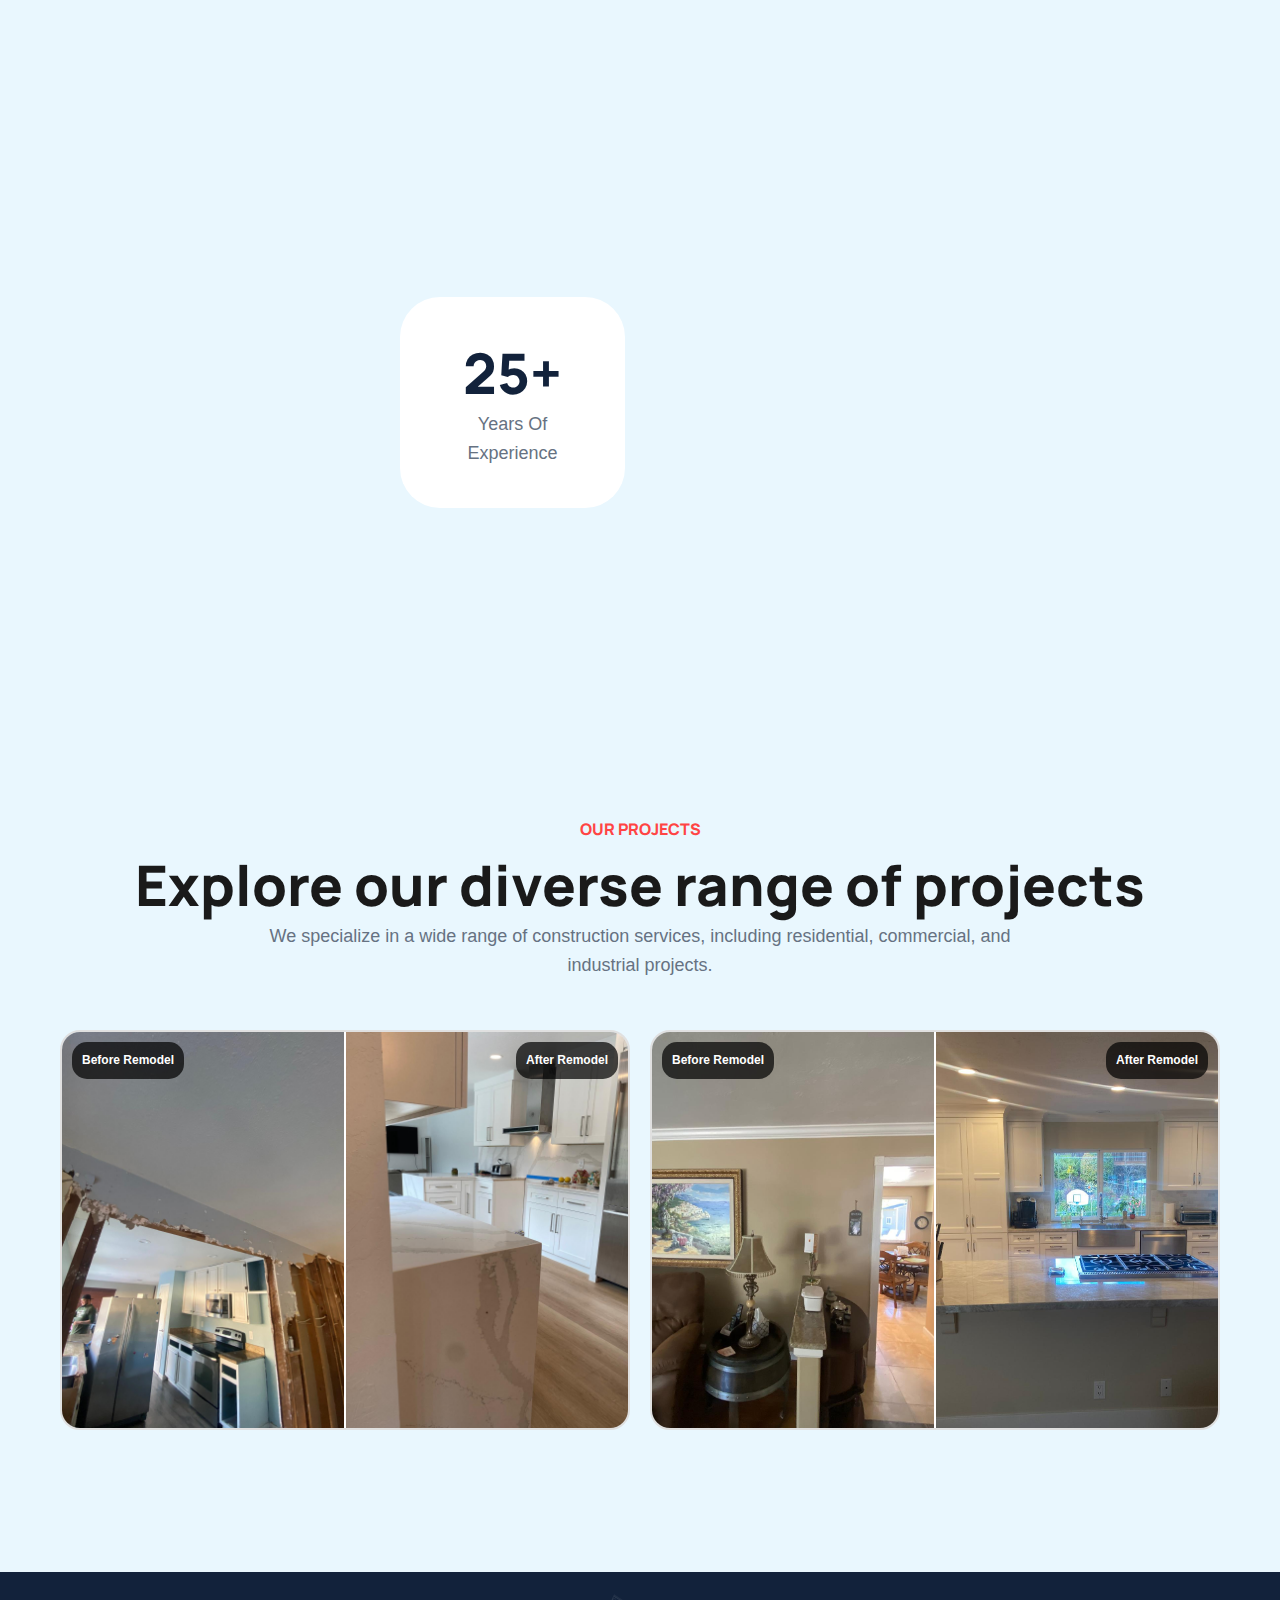
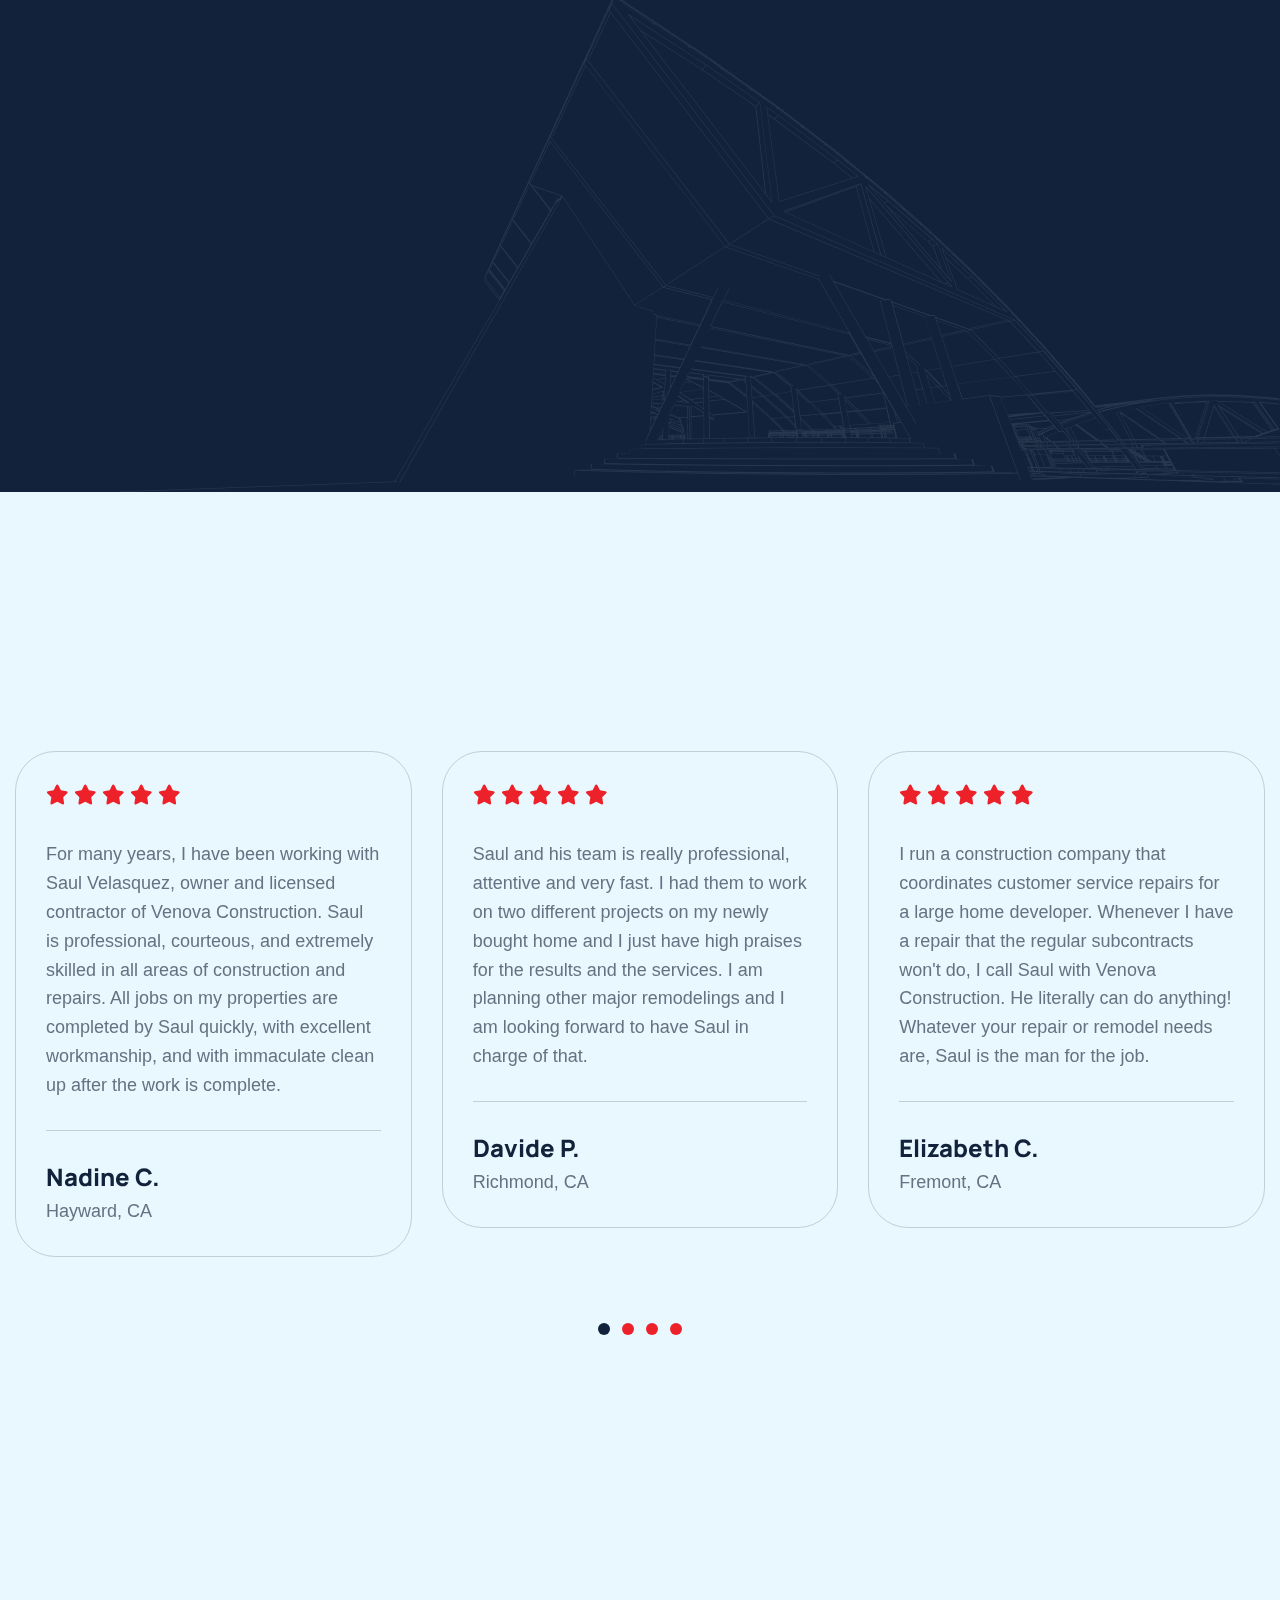
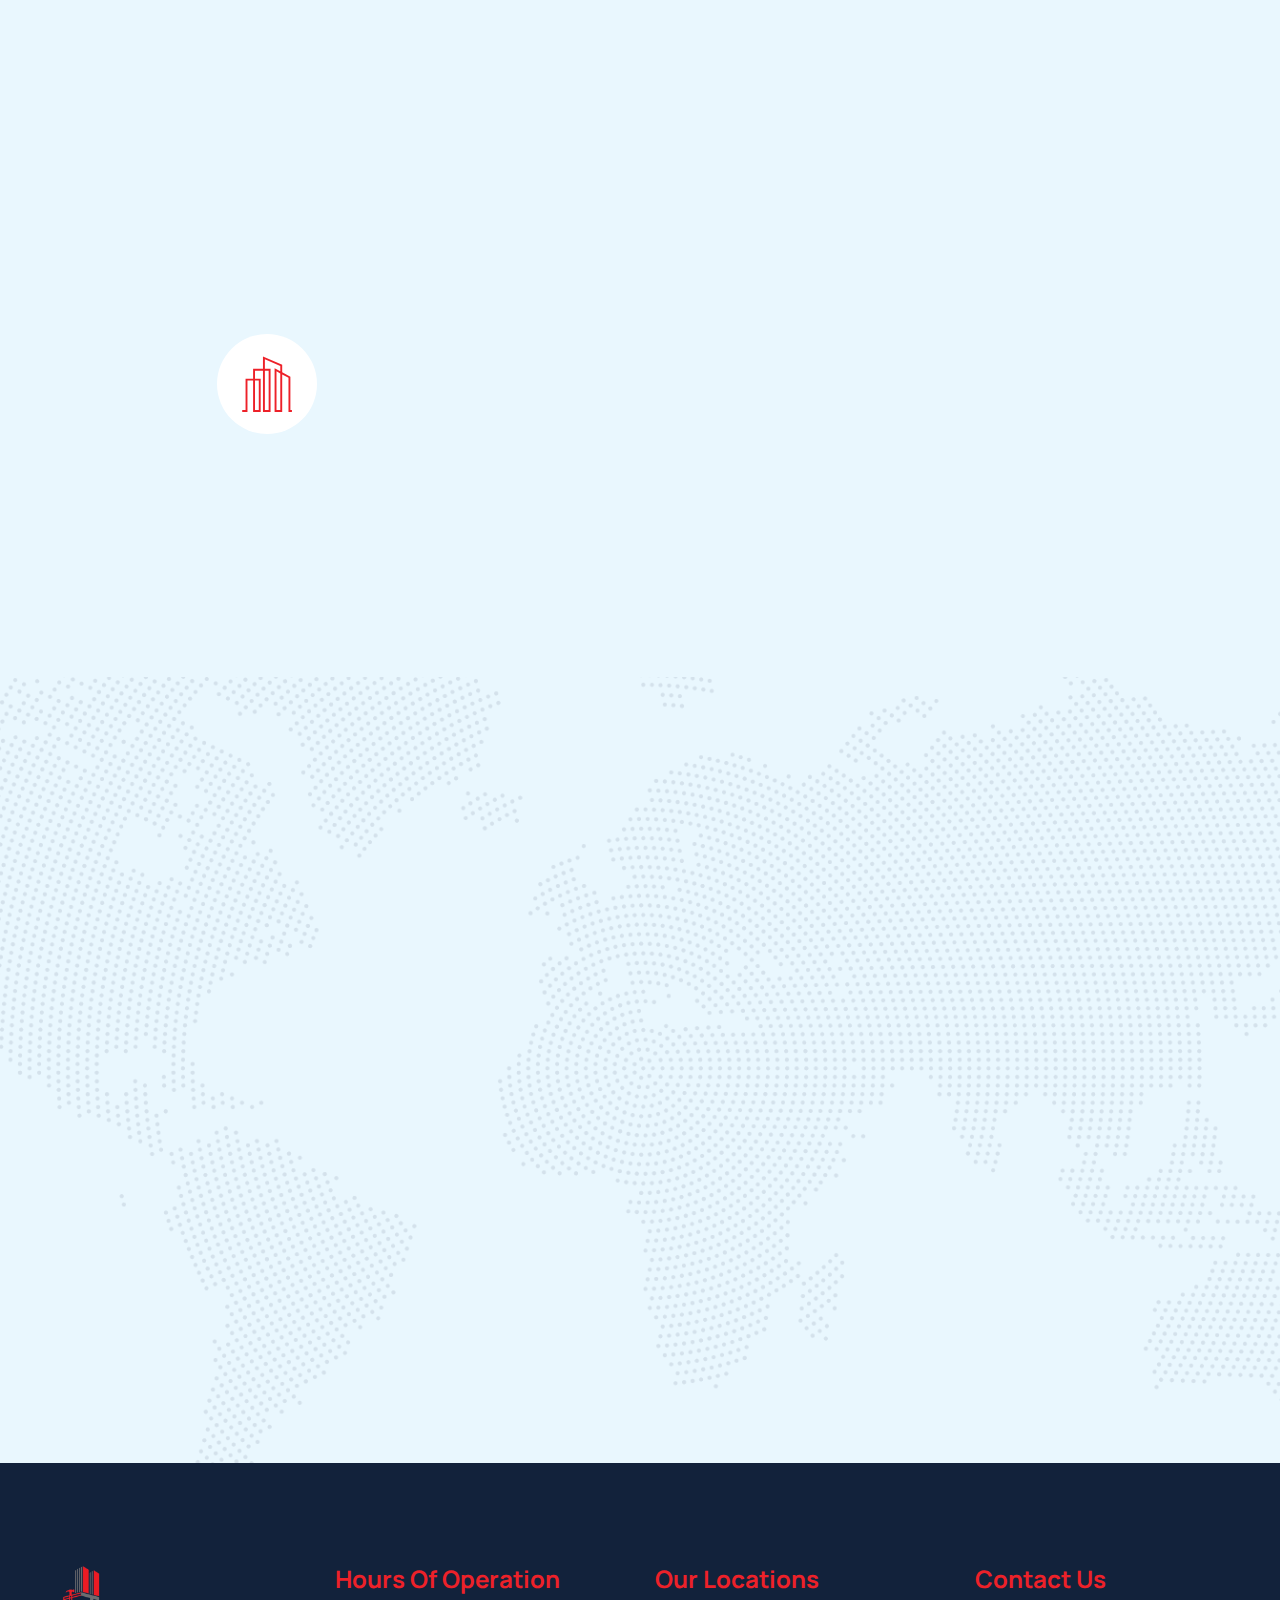
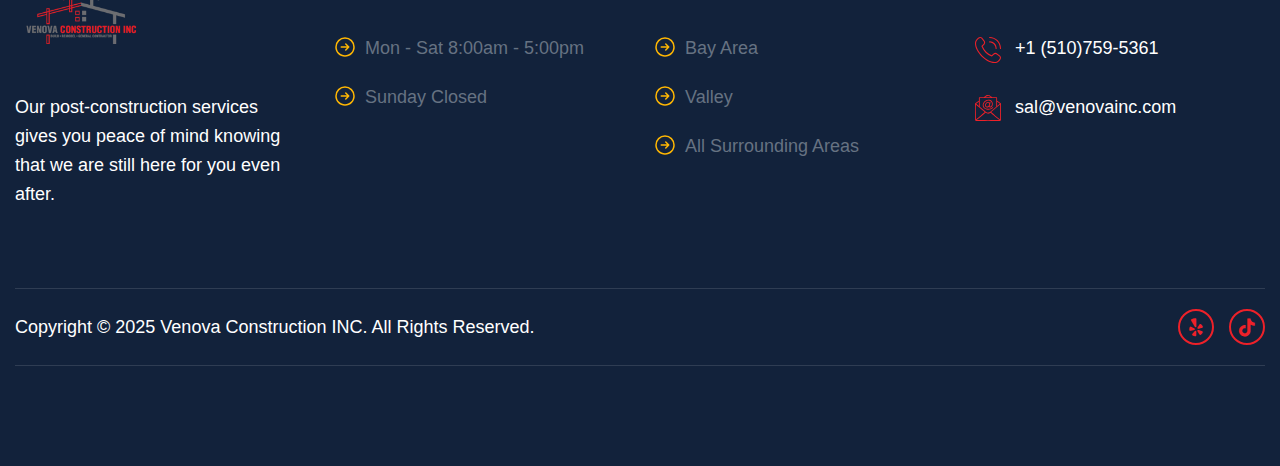
==== commit 4403c79e: "ASG" ====
--- a/index.html
+++ b/index.html
@@ -9,6 +9,7 @@
     <meta name="description"
         content="Dedicated to turning your vision into reality, we blend precision with passion. Every project reflects our commitment to excellence and unmatched craftsmanship.    ">
     <meta name="keywords" content="construction, remodeling">
+    <meta property="og:image" content="1234.png">
     <title>Venova Construction</title>
     <link rel="preconnect" href="https://fonts.googleapis.com/">
     <link rel="preconnect" href="https://fonts.gstatic.com/" crossorigin>
@@ -1068,6 +1069,50 @@
     <script src="js/wow.js"></script>
     <script src="js/function.js"></script>
     <script src="../../assets/js/theme-panel.js"></script>
+    <script type="application/ld+json">
+        {
+          "@context": "https://schema.org",
+          "@type": "HomeAndConstructionBusiness",
+          "name": "Venova Construction",
+          "image": "https://venovaconstruction.com/images/logo.jpg",
+          "url": "https://venovaconstruction.com",
+          "telephone": "+1-555-123-4567",
+          "address": {
+            "@type": "PostalAddress",
+            "streetAddress": "California",
+            "addressLocality": "California",
+            "addressRegion": "California",
+            "postalCode": "12612612",
+            "addressCountry": "US"
+          },
+          "geo": {
+            "@type": "GeoCoordinates",
+            "latitude": 40.7128,
+            "longitude": -74.0060
+          },
+          "openingHoursSpecification": {
+            "@type": "OpeningHoursSpecification",
+            "dayOfWeek": [
+              "Monday",
+              "Tuesday",
+              "Wednesday",
+              "Thursday",
+              "Friday"
+            ],
+            "opens": "08:00",
+            "closes": "17:00"
+          },
+          "sameAs": [
+            "https://www.facebook.com/venovaconstruction",
+            "https://www.instagram.com/venovaconstruction",
+            "https://www.linkedin.com/company/venovaconstruction"
+            "https://www.tiktok.com/company/venovaconstruction"
+
+          ],
+          "priceRange": "$$",
+          "servesCuisine": "Construction Services"
+        }
+        </script>
 </body>
 
 </html>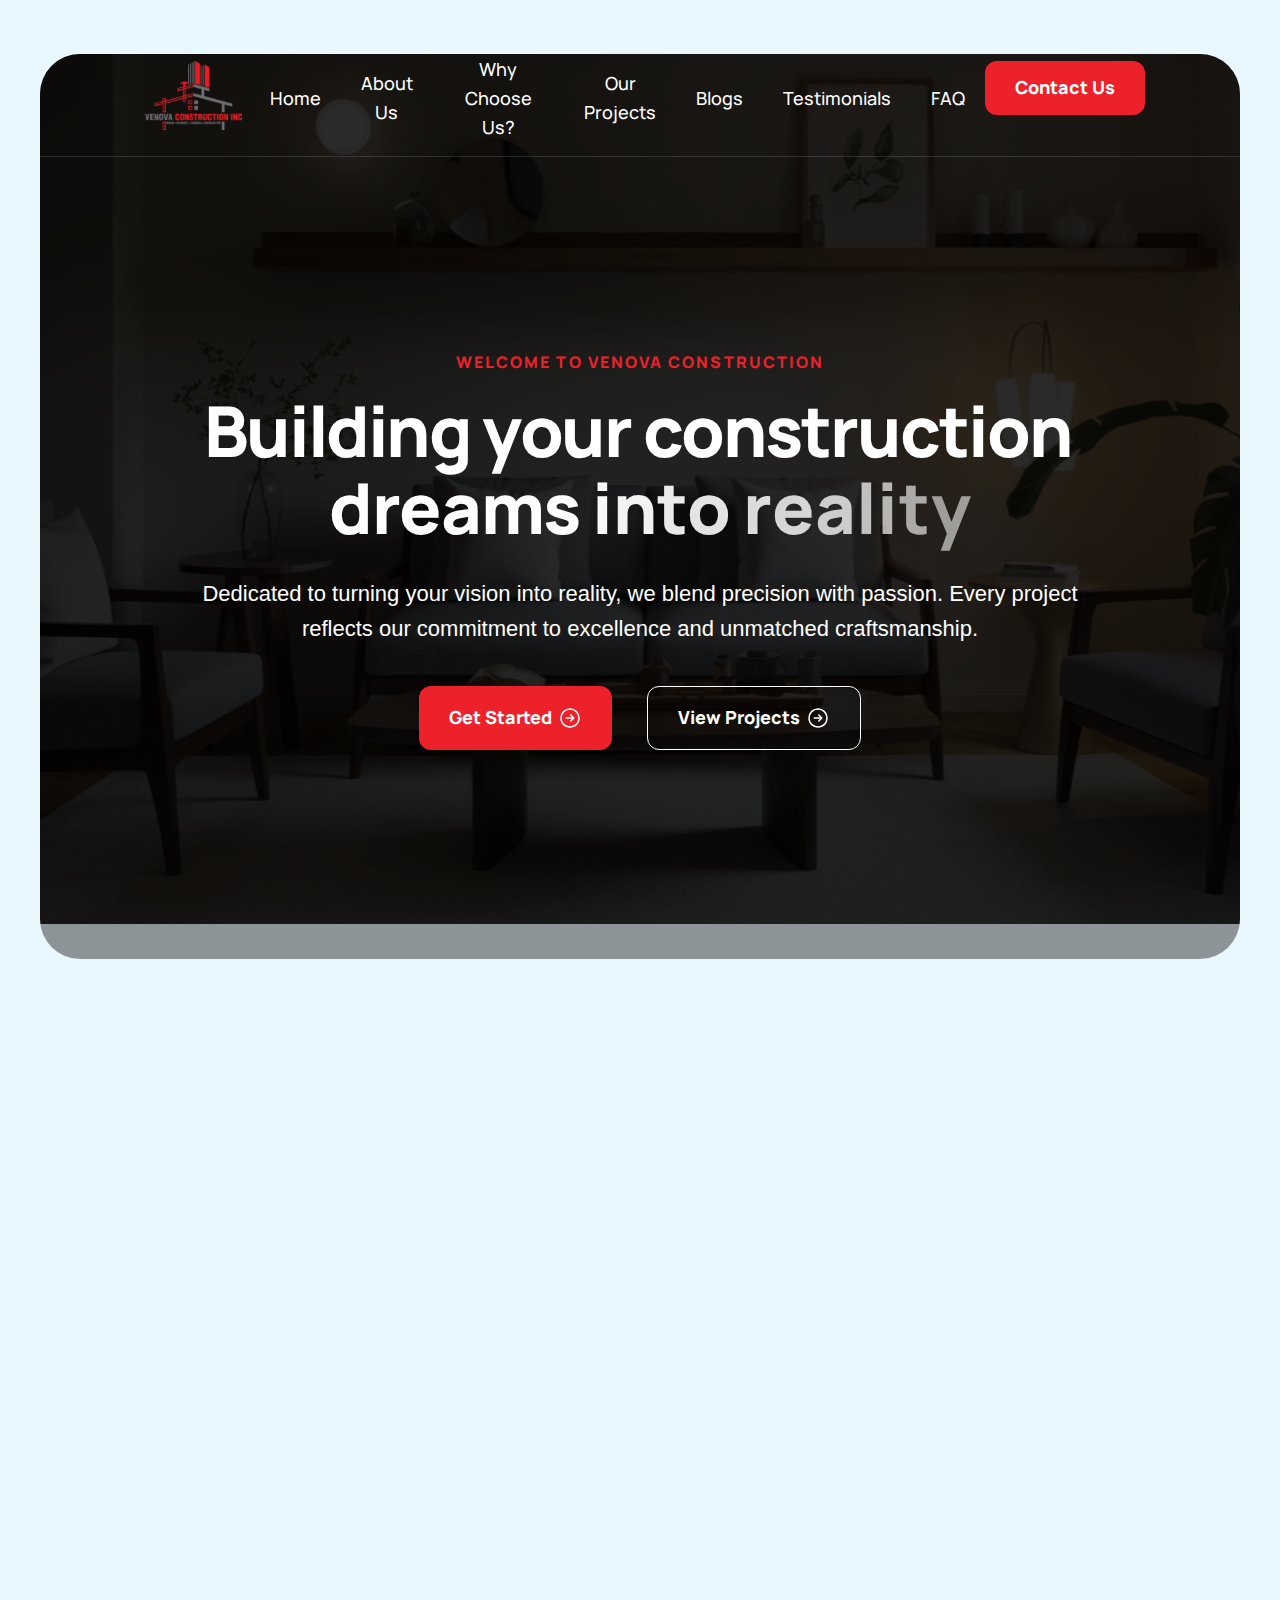
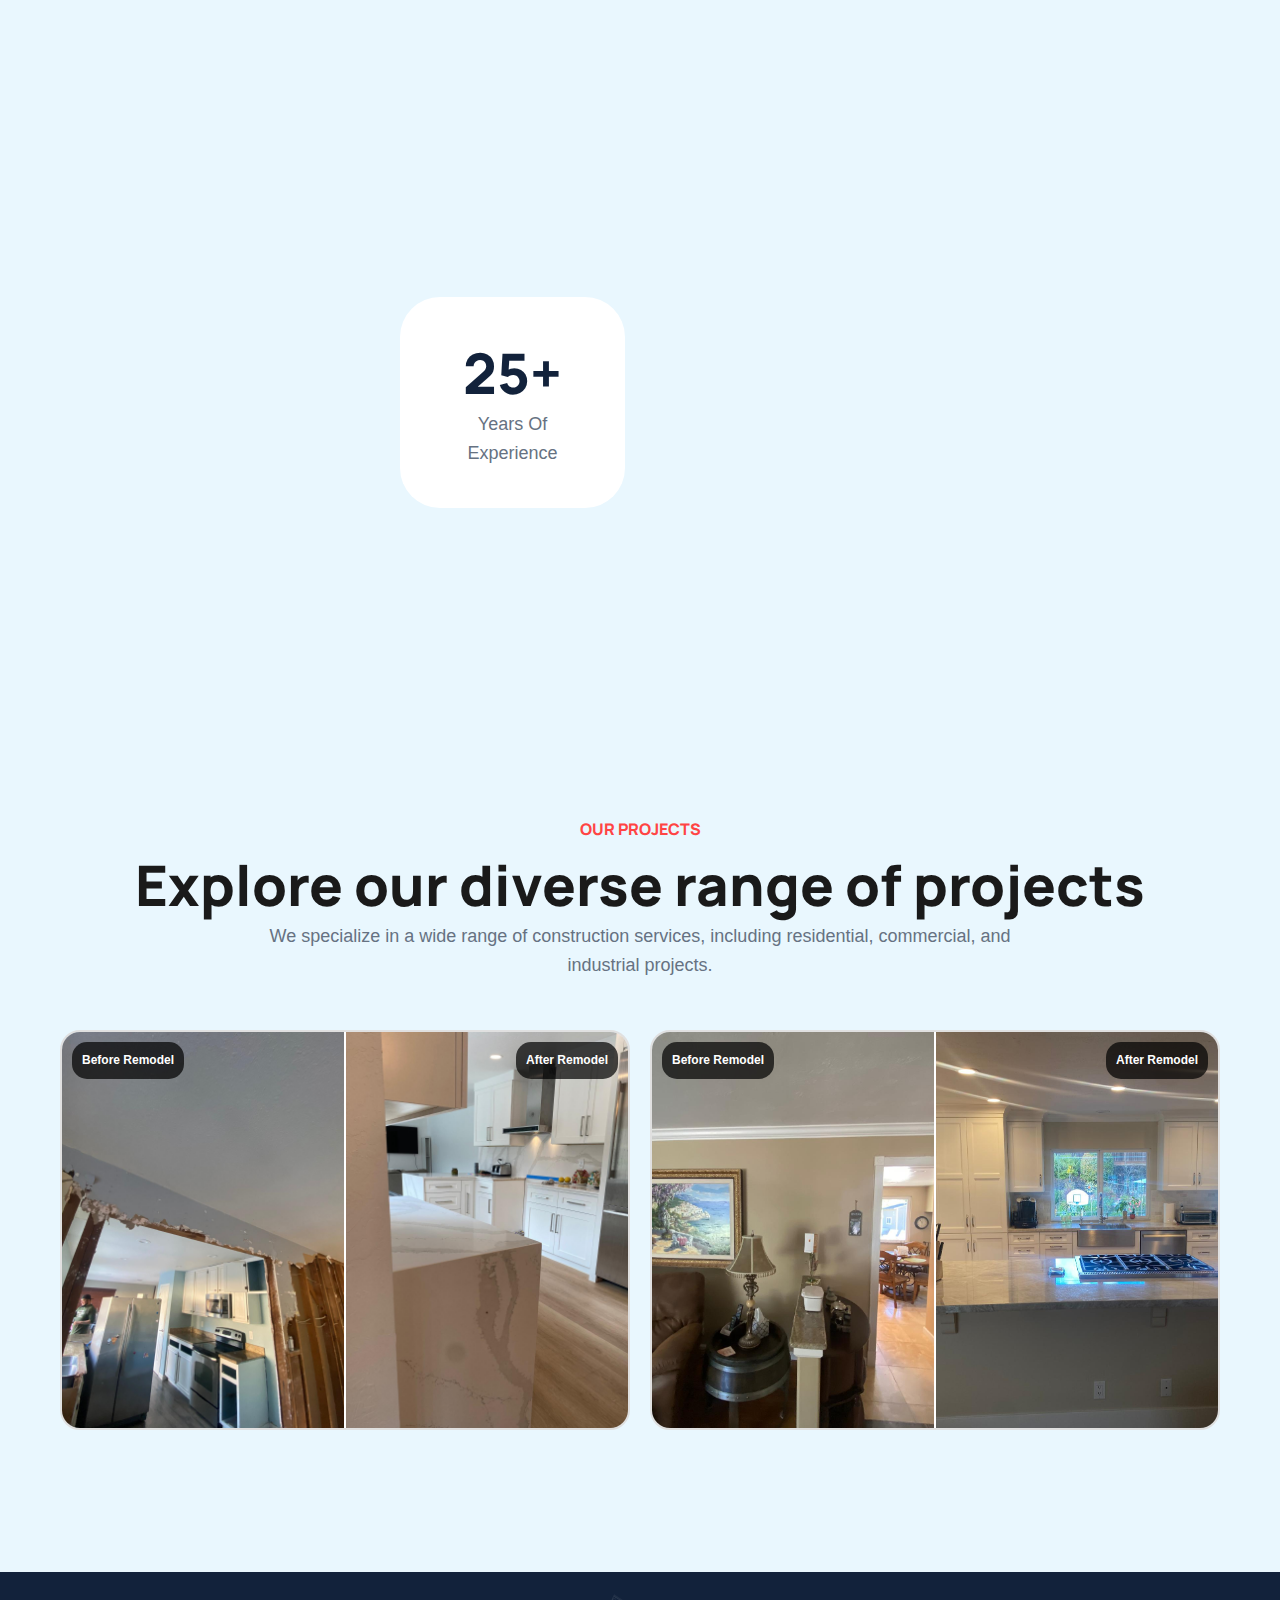
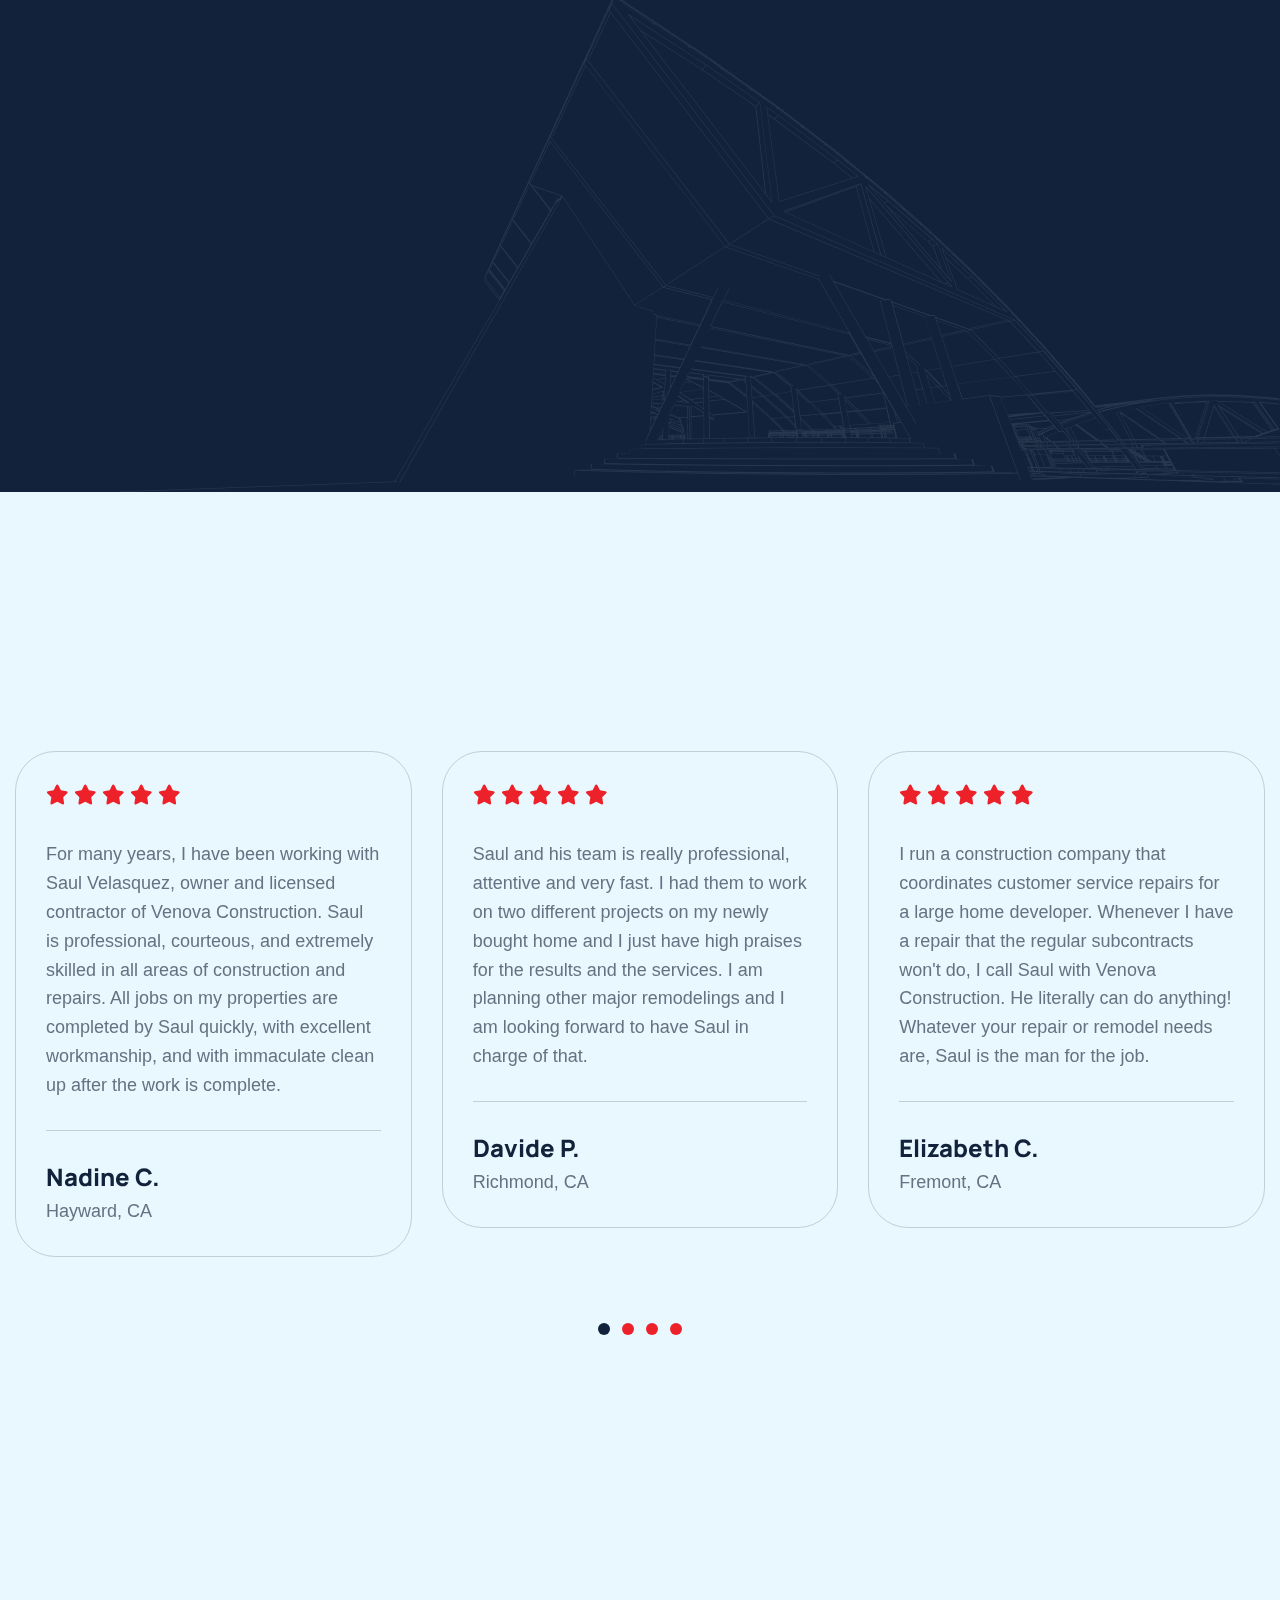
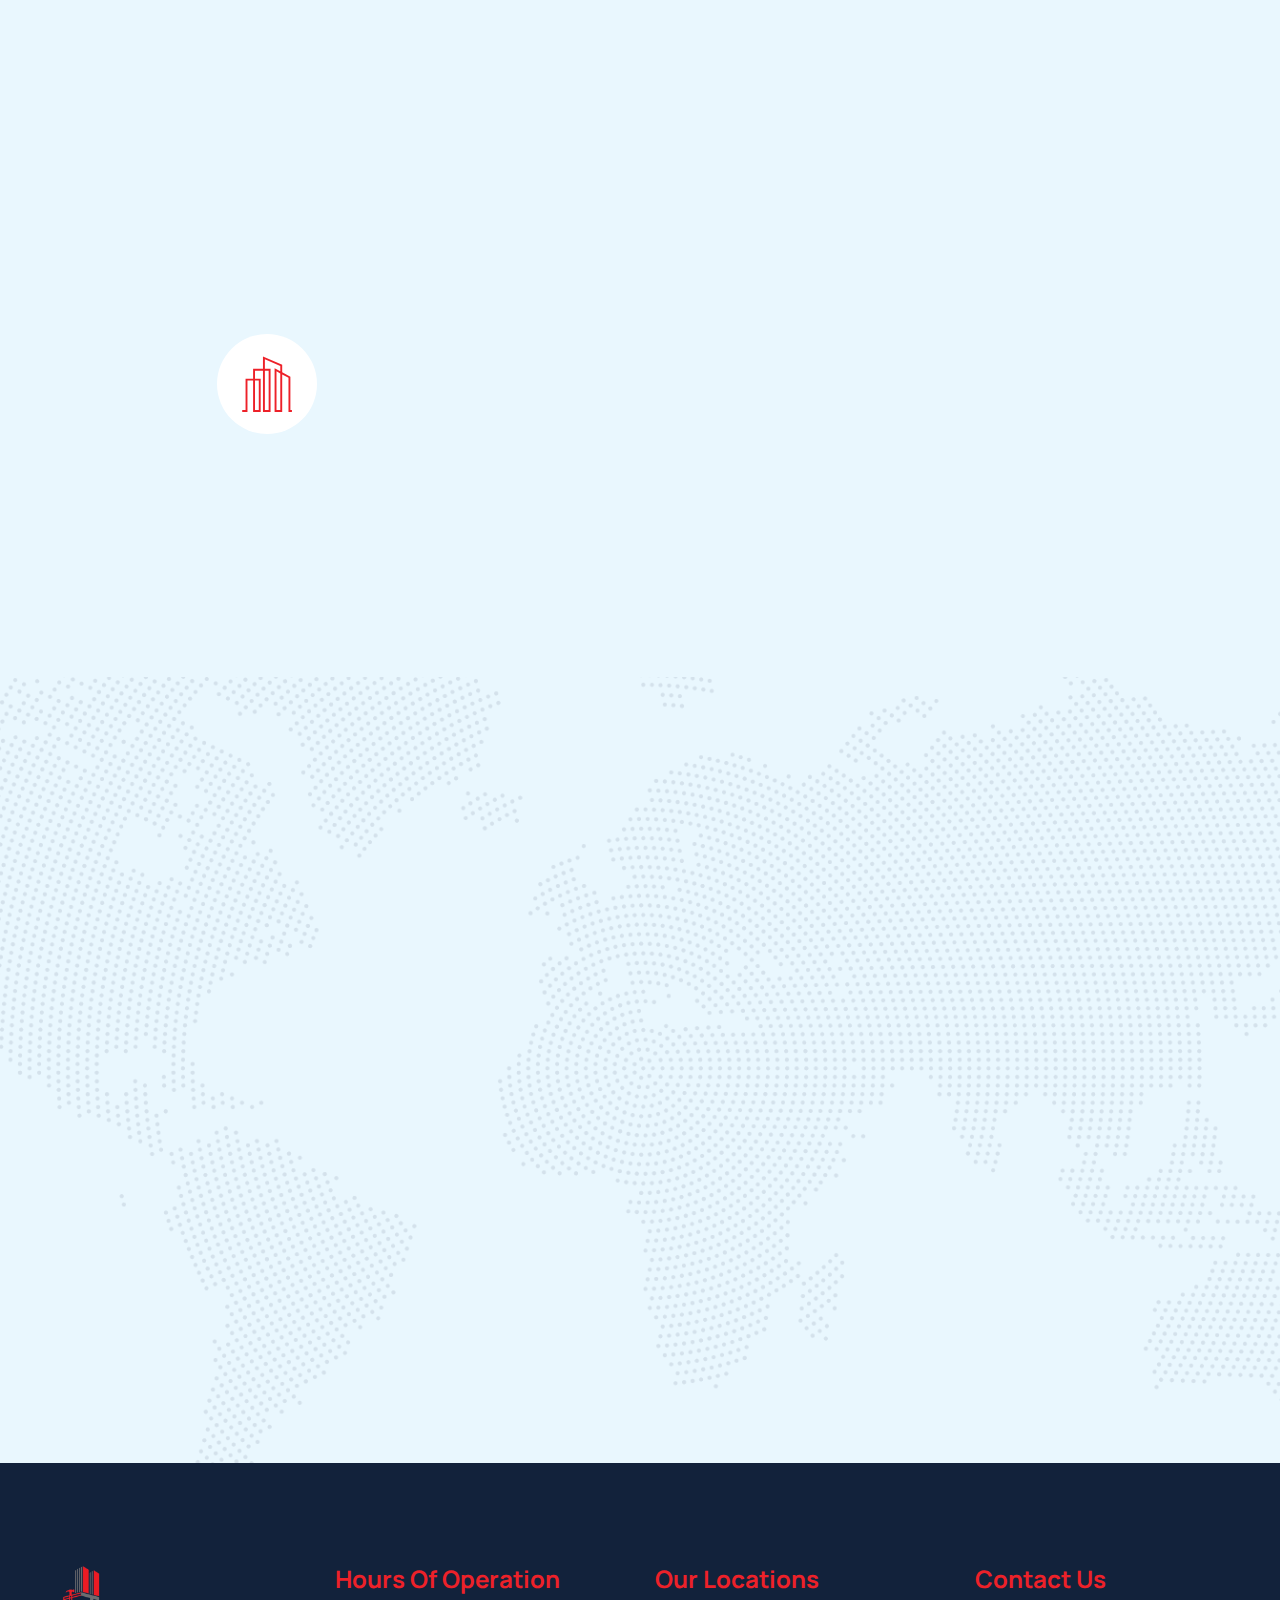
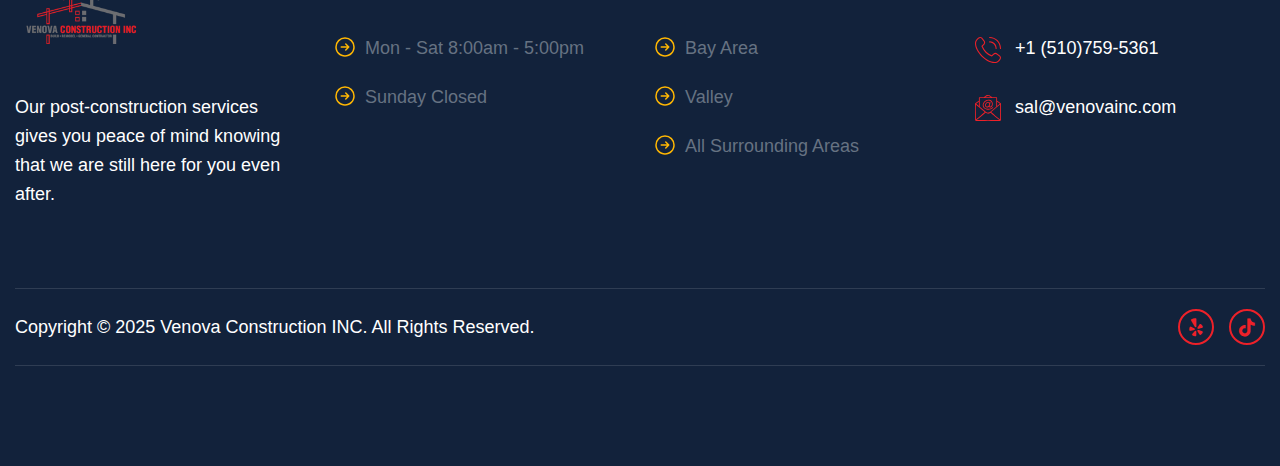
==== commit 326ef4ab: "ASG" ====
--- a/index.html
+++ b/index.html
@@ -9,6 +9,7 @@
     <meta name="description"
         content="Dedicated to turning your vision into reality, we blend precision with passion. Every project reflects our commitment to excellence and unmatched craftsmanship.    ">
     <meta name="keywords" content="construction, remodeling">
+    <meta name="google-site-verification" content="2K-RU3zw8qoe5LpVCHuApMtyYJwuks83LqimKWmot4Y" />
     <meta property="og:image" content="1234.png">
     <title>Venova Construction</title>
     <link rel="preconnect" href="https://fonts.googleapis.com/">
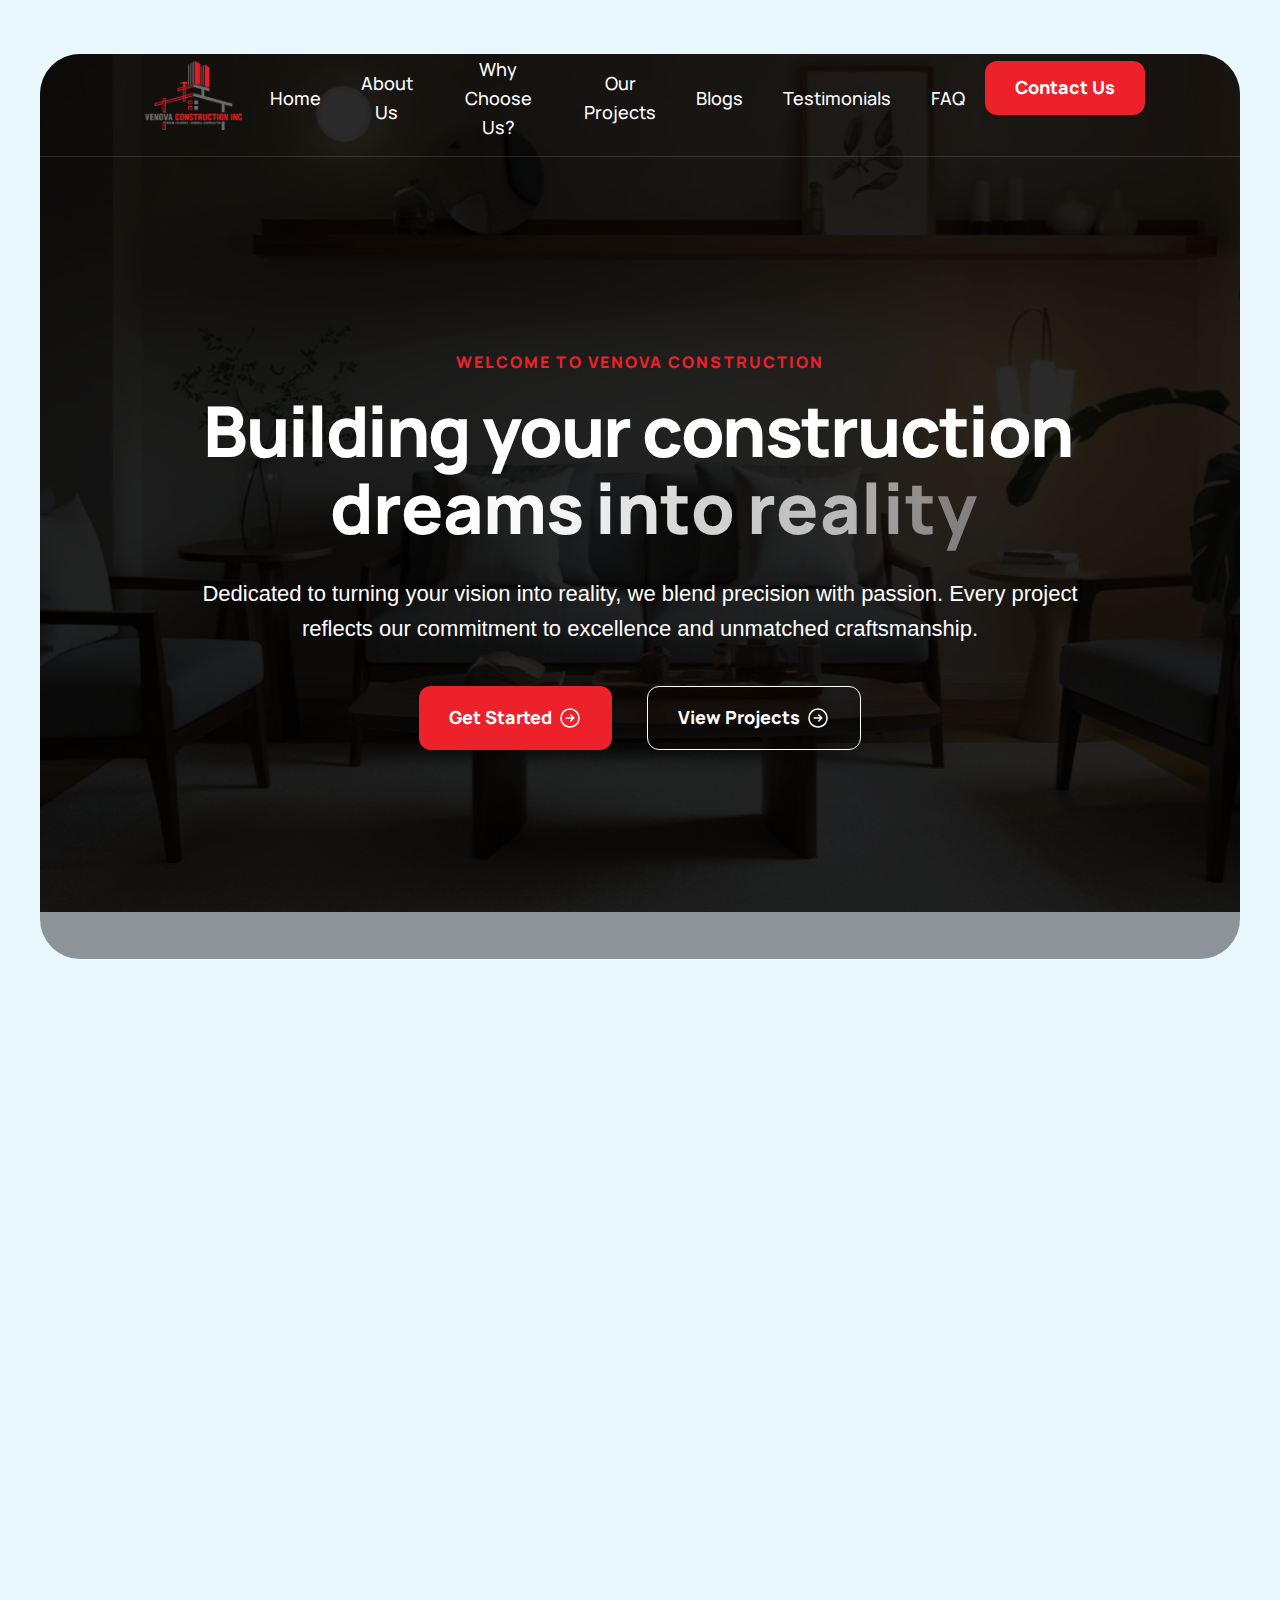
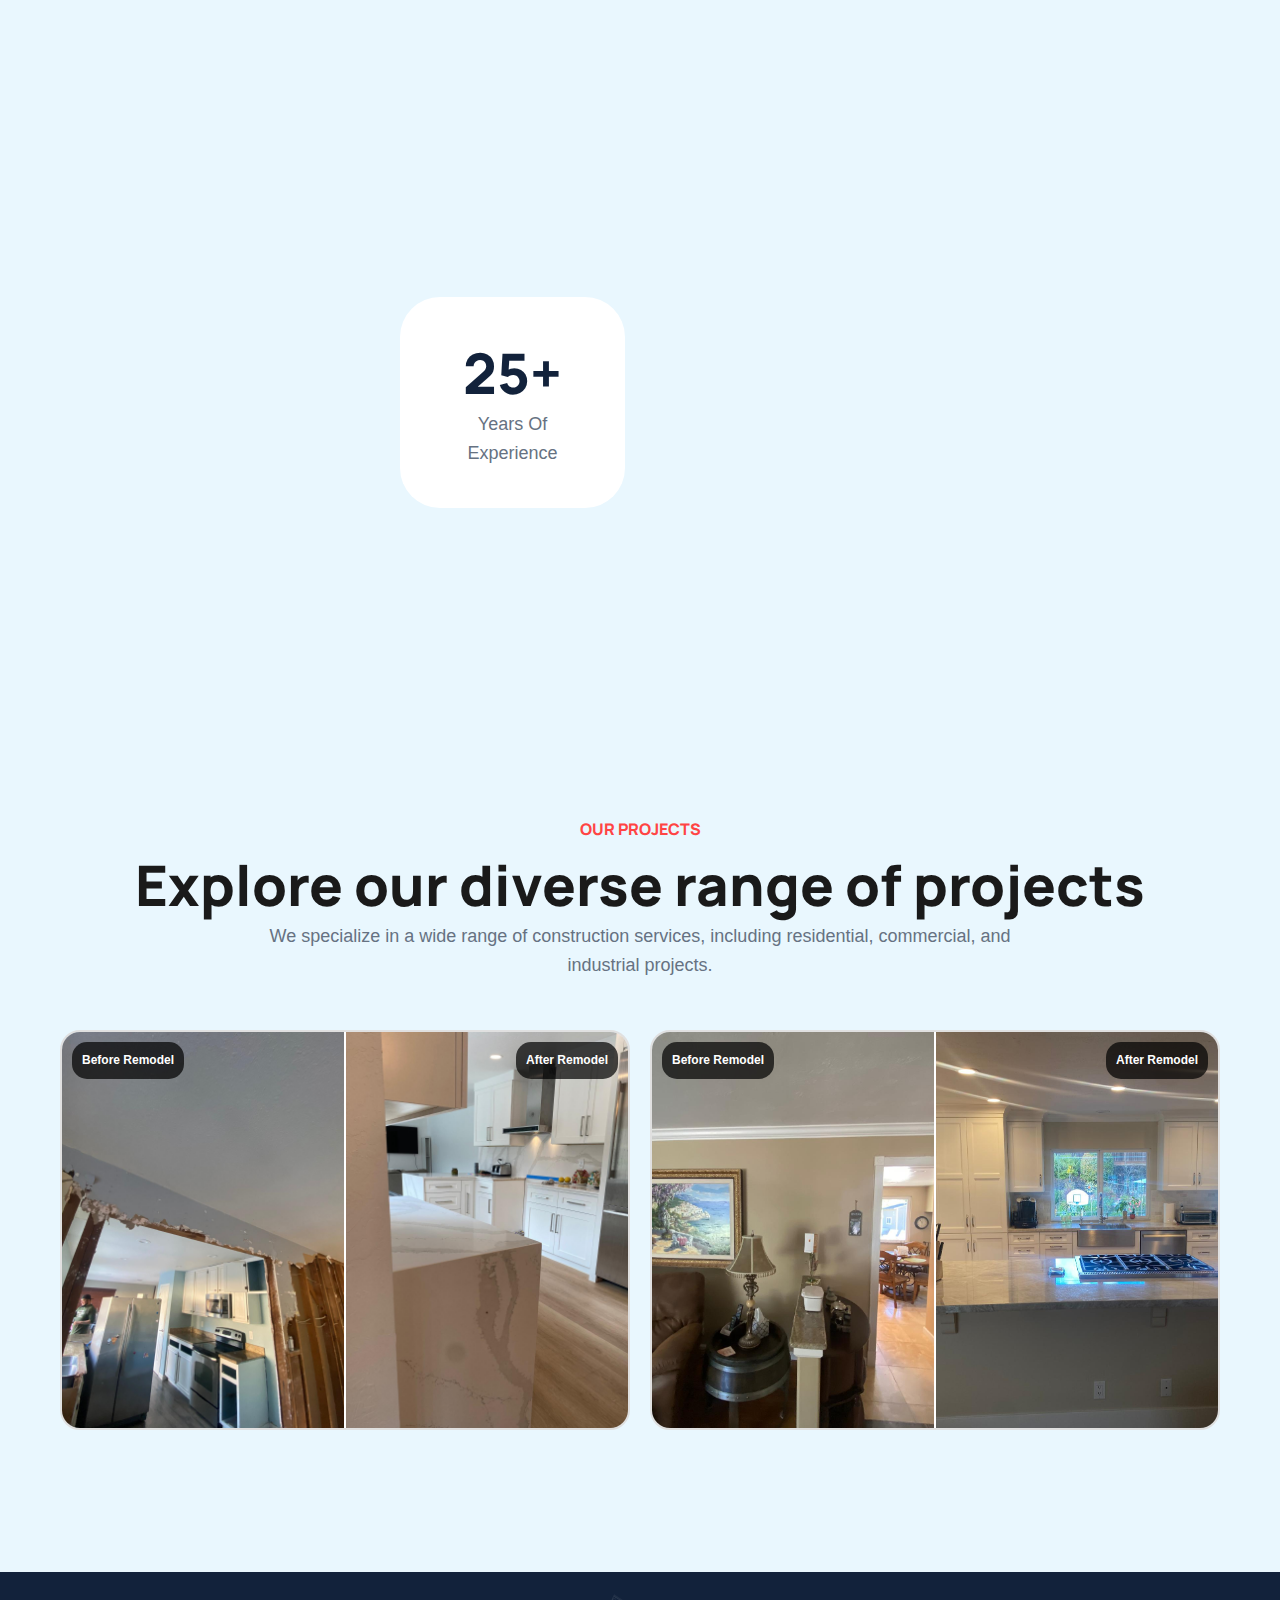
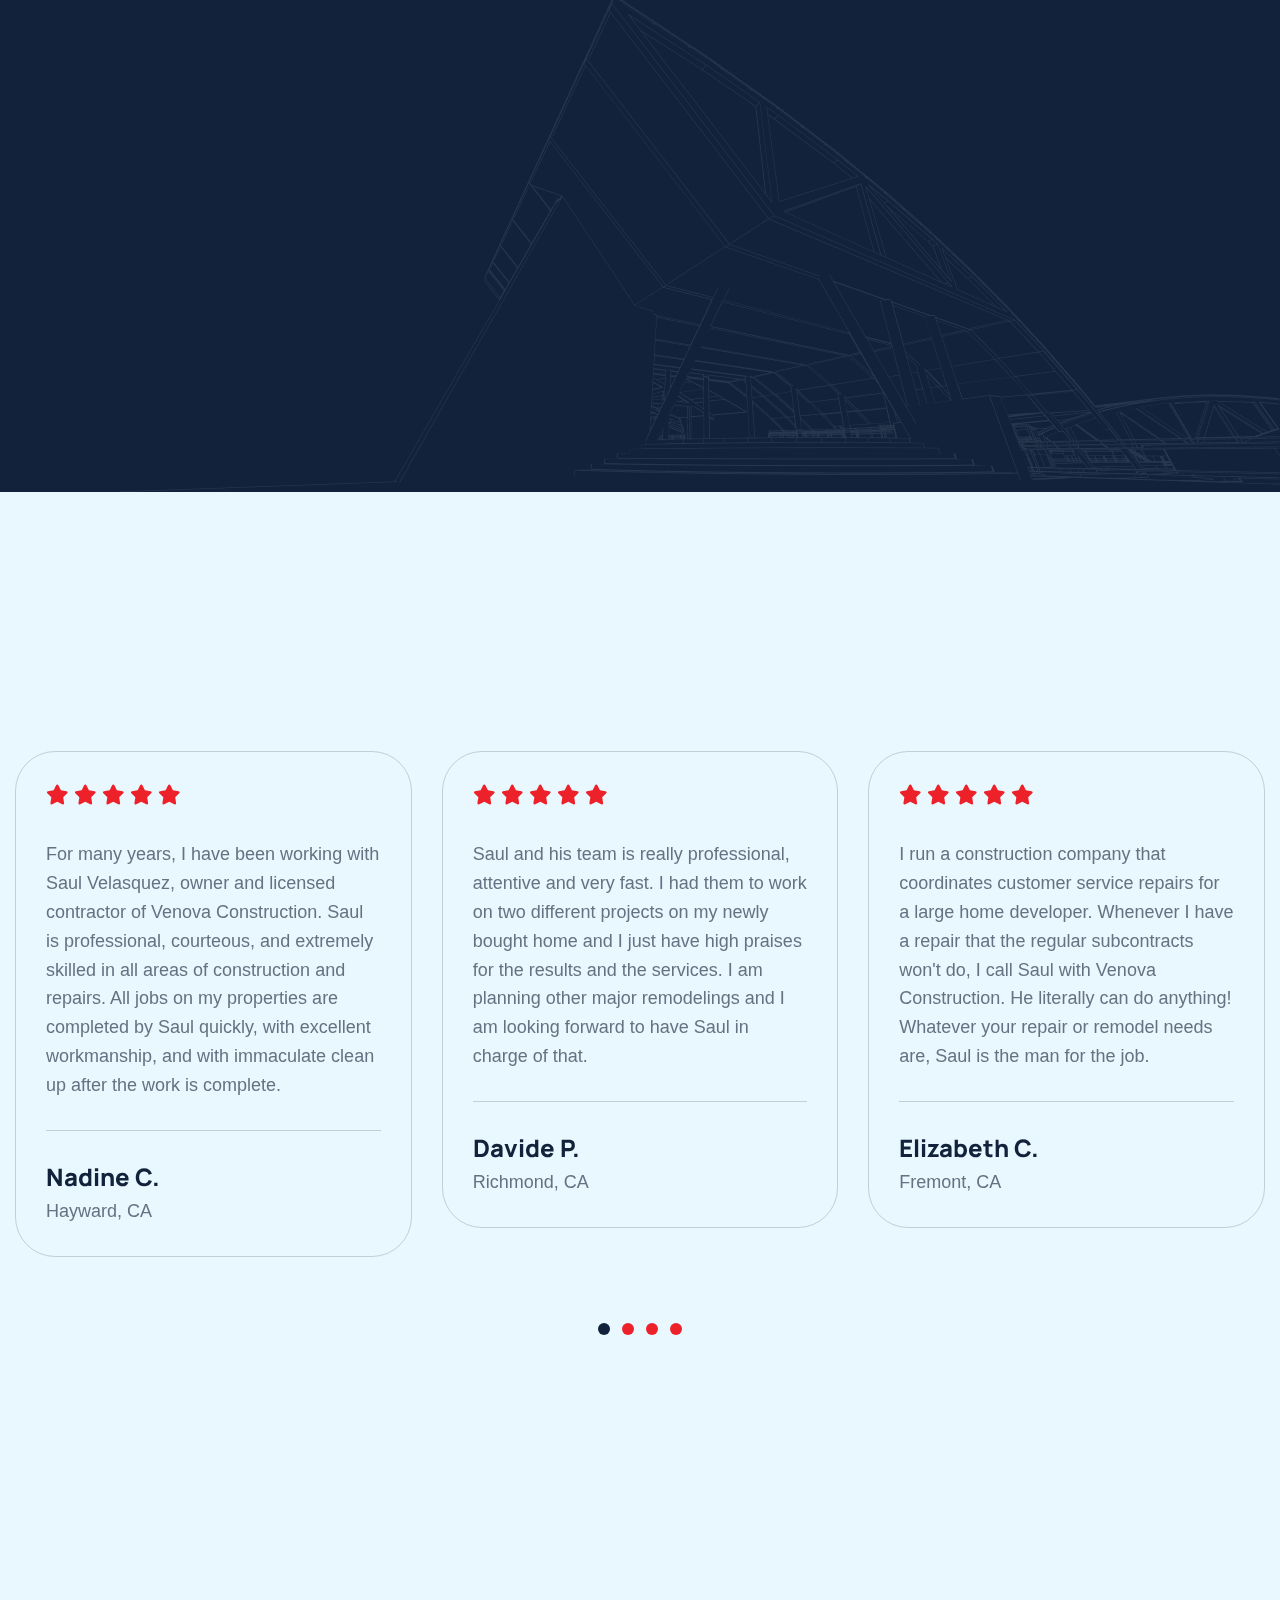
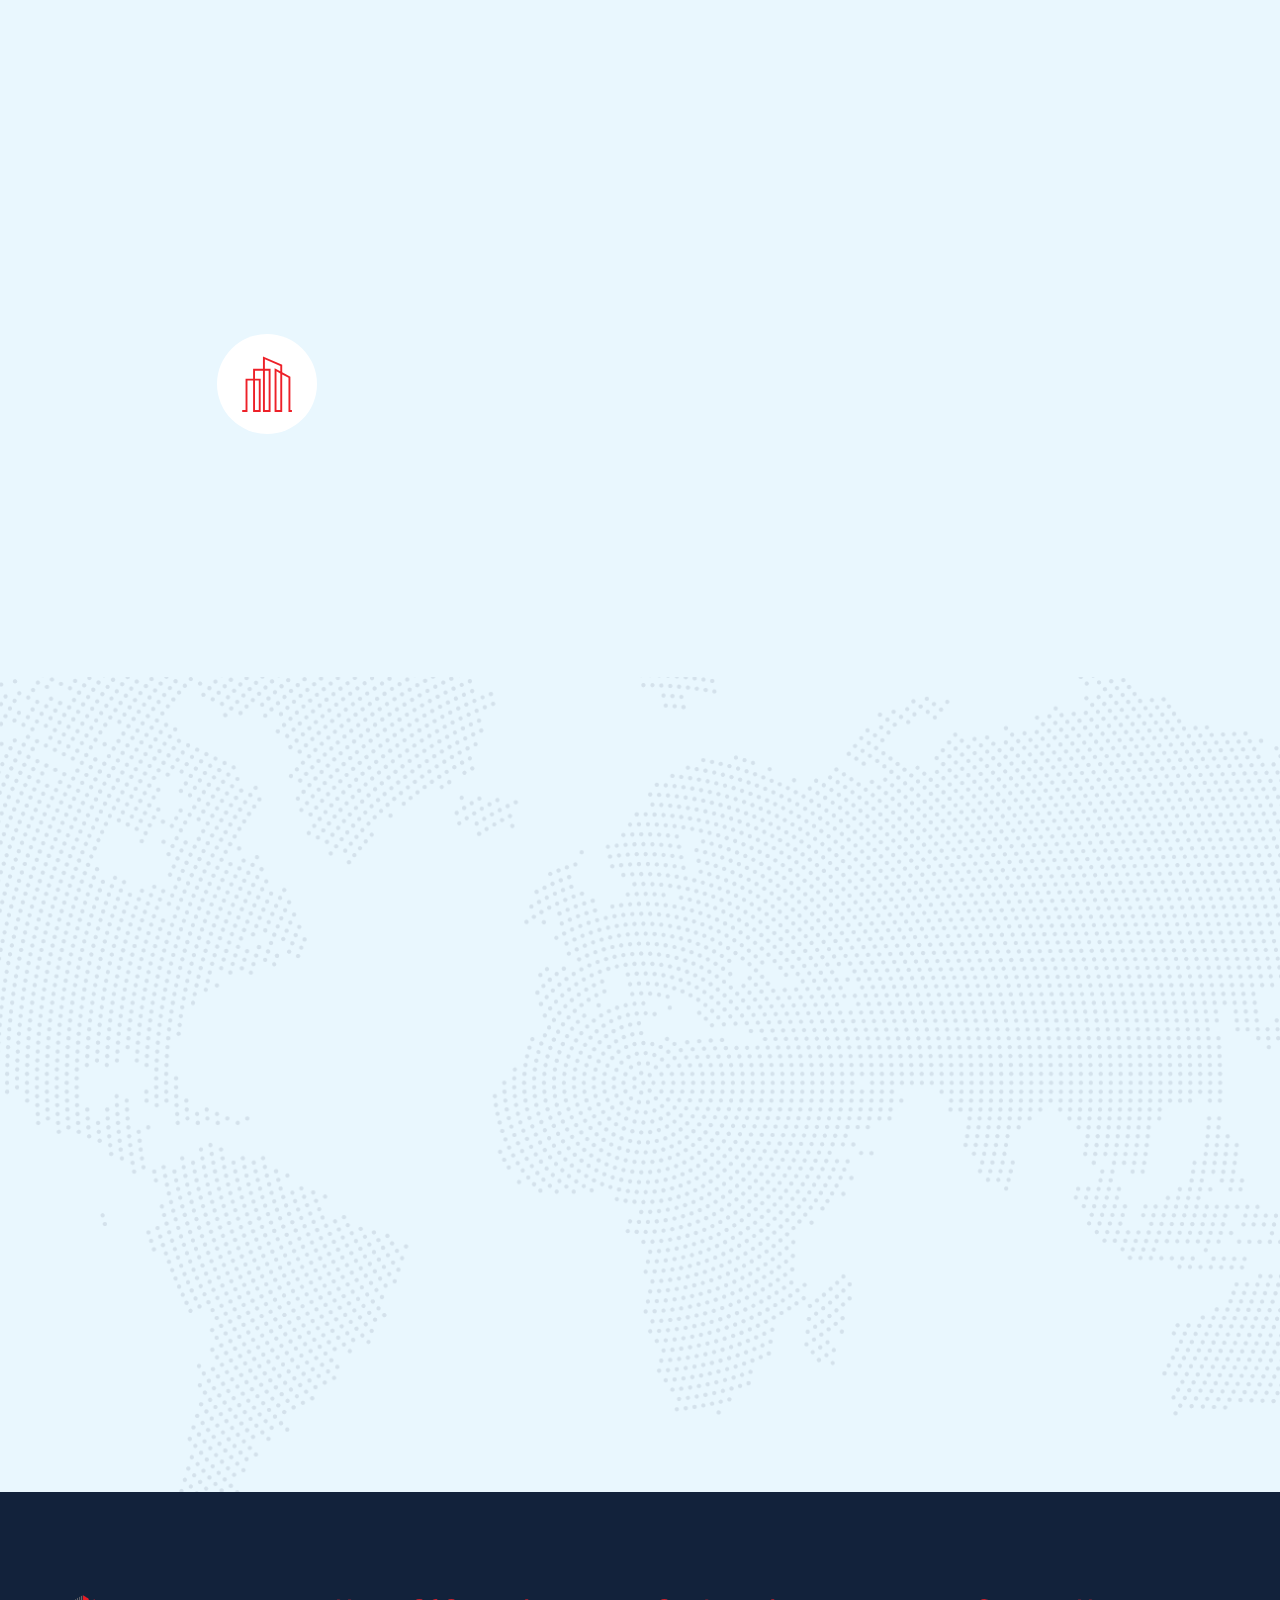
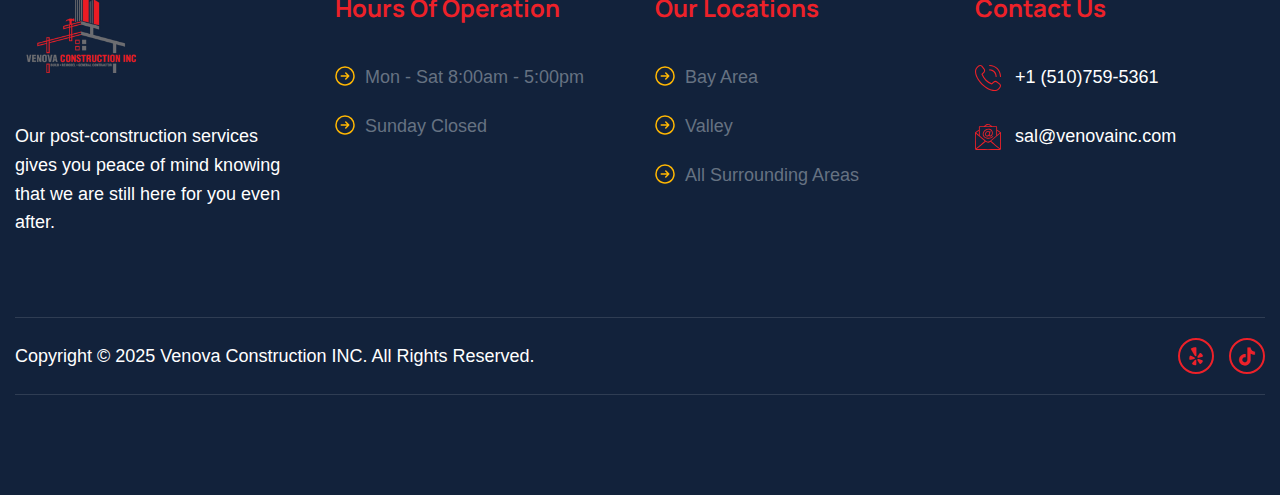
==== commit 605c1d21: "ASG" ====
--- a/index.html
+++ b/index.html
@@ -918,8 +918,13 @@
                                     <input type="text" name="website" class="form-control" placeholder="Subject" required>
                                 </div>
                         
-                                <div class="form-group col-md-12 mb-5">
+                                <div class="form-group col-md-12 mb-4">
                                     <textarea name="message" class="form-control" rows="3" placeholder="Message" required></textarea>
+                                </div>
+                        
+                                <div class="form-group col-md-12 mb-4">
+                                    <input type="checkbox" id="consent" name="consent" required>
+                                    <label for="consent">I consent to receive text messages from this business.</label>
                                 </div>
                         
                                 <div class="col-md-12">
@@ -929,6 +934,7 @@
                                 </div>
                             </div>
                         </form>
+                        
                         
                         <script>
                             document.getElementById("contactForm").addEventListener("submit", function(event) {
